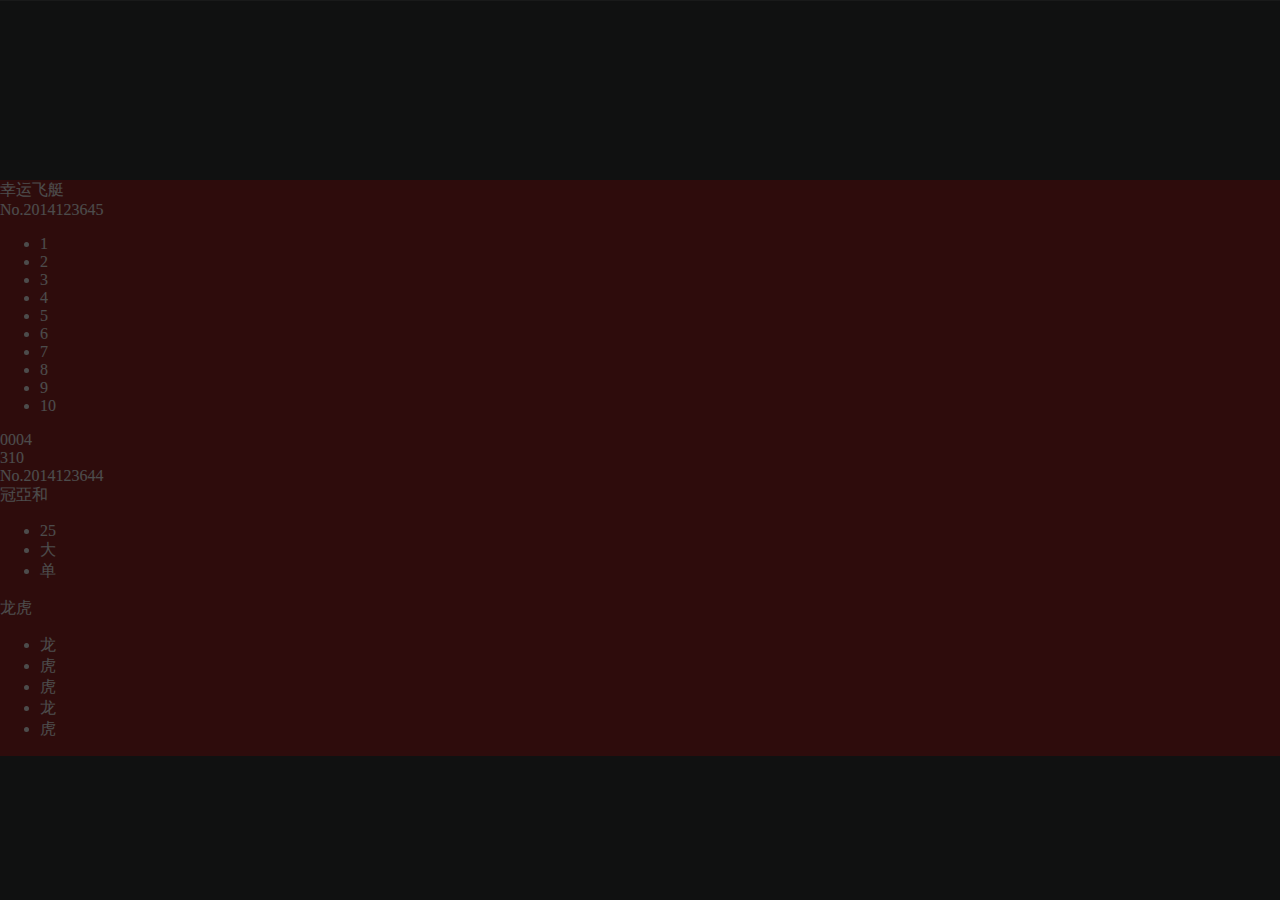
==== Lotto/ClipperShip/index.html @ fda0cd49 "rename" ====
<!DOCTYPE> 
<html class="html"><!-- InstanceBegin template="/Templates/frame-I-ssc.dwt" codeOutsideHTMLIsLocked="false" -->
<head>
<meta charset="utf-8" />
<meta equiv="Content-Language" content="zh-CN">
<meta http-equiv="X-UA-Compatible" content="IE=edge">
<meta name="viewport" content="initial-scale=1.0, maximum-scale=1.0, width=device-width">
<!-- InstanceBeginEditable name="doctitle" -->
<title>幸运飞艇 開獎動畫</title>

<link rel="stylesheet" href="css/Main/base.css"/>
<link rel="stylesheet" href="css/Main/main.css"/>
<link rel="stylesheet" href="Css/Main/main_color_003.css"/>
<link rel="stylesheet" href="css/Layout/xyft.css"/>
<link rel="stylesheet" href="Css/Color/xyft_color_003.css"/>
<!-- <link rel="stylesheet" href="../css/Mq/xyft_mq.css"/> -->
<!--<link rel="stylesheet" href="../css/layout/as_en_font.css"/>-->
<link href="../css/Main/jquery.mCustomScrollbar.css" rel="stylesheet" type="text/css" />
</head>

<body>
<!--***HTML5 tag for old IE browser***-->
<!--[if (gte IE 6)&(lte IE 9)]>
  <script type="text/javascript" src="../js/html5shiv.js"></script>
  <script>document.createElement("header")</script>
  <script>document.createElement("nav")</script>
  <script>document.createElement("section")</script>
  <script>document.createElement("article")</script>
  <script>document.createElement("aside")</script>
  <script>document.createElement("figure")</script>
  <script>document.createElement("figcaption")</script>
  <script>document.createElement("footer")</script>
  <script>document.createElement("time")</script>
<![endif]-->
<!--玩法規則--> 
<div class="popup-broadcast" style="display: block;position: absolute; right: 0;left: 0;margin: auto; top: 20%;">
    <div class="header">
        <div class="tt">
            <i class="fi-broadcast"></i>
            <span>幸运飞艇</span>
        </div>
        <div class="info">
            
            <span class="number">No.2014123645</span>
        </div>
        <ul class="result-number num-center">
            <li class="bj1" id="ball-1"><span>1</span></li>
            <li class="bj2" id="ball-2"><span>2</span></li>
            <li class="bj3" id="ball-3"><span>3</span></li>
            <li class="bj4" id="ball-4"><span>4</span></li>
            <li class="bj5" id="ball-5"><span>5</span></li>
            <li class="bj6" id="ball-6"><span>6</span></li>
            <li class="bj7" id="ball-7"><span>7</span></li>
            <li class="bj8" id="ball-8"><span>8</span></li>
            <li class="bj9" id="ball-9"><span>9</span></li>
            <li class="bj10" id="ball-10"><span>10</span></li>
        </ul>
        <a href="javascript:void(0);" class="close">
            <i class="fi-close"></i>
        </a>
    </div>
    <div class="cont">
        <!--+++-->
        <div class="ant">
            <div class="animate">               
                <div class="topbg"></div>
                <div class="sun"></div>
                <div class="animate-box">
                    <div class="line-1"></div>
                    <div class="line-2"></div>
                </div>
                <div class="car1 car" id="airship1">
                    <div class="car-div">
                        <div class="icar"></div>
                        <div class="wave-stop"></div>
                        <div class="wave-shadow"></div>
                        <div class="wave-after"></div>                        
                    </div>
                </div>
                <div class="car2 car" id="airship2">
                    <div class="car-div">
                        <div class="icar"></div>
                        <div class="wave-stop"></div>
                        <div class="wave-shadow"></div>
                        <div class="wave-after"></div>                        
                    </div>
                </div>
                <div class="car3 car" id="airship3">
                    <div class="car-div">
                        <div class="icar"></div>
                        <div class="wave-stop"></div>
                        <div class="wave-shadow"></div>
                        <div class="wave-after"></div>                        
                    </div>
                </div>
                <div class="car4 car" id="airship4">
                    <div class="car-div">
                        <div class="icar"></div>
                        <div class="wave-stop"></div>
                        <div class="wave-shadow"></div>
                        <div class="wave-after"></div>                        
                    </div>
                </div>
                <div class="car5 car" id="airship5">
                    <div class="car-div">
                        <div class="icar"></div>
                        <div class="wave-stop"></div>
                        <div class="wave-shadow"></div>
                        <div class="wave-after"></div>                        
                    </div>
                </div>
                <div class="car6 car" id="airship6">
                    <div class="car-div">
                        <div class="icar"></div>
                        <div class="wave-stop"></div>
                        <div class="wave-shadow"></div>
                        <div class="wave-after"></div>                        
                    </div>
                </div>
                <div class="car7 car" id="airship7">
                    <div class="car-div">
                        <div class="icar"></div>
                        <div class="wave-stop"></div>
                        <div class="wave-shadow"></div>
                        <div class="wave-after"></div>                        
                    </div>
                </div>
                <div class="car8 car" id="airship8">
                    <div class="car-div">
                        <div class="icar"></div>
                        <div class="wave-stop"></div>
                        <div class="wave-shadow"></div>
                        <div class="wave-after"></div>                        
                    </div>
                </div>
                <div class="car9 car" id="airship9">
                    <div class="car-div">
                        <div class="icar"></div>
                        <div class="wave-stop"></div>
                        <div class="wave-shadow"></div>
                        <div class="wave-after"></div>                        
                    </div>
                </div>
                <div class="car10 car" id="airship10">
                   <div class="car-div">
                        <div class="icar"></div>
                        <div class="wave-stop"></div>
                        <div class="wave-shadow"></div>
                        <div class="wave-after"></div>                        
                   </div>
                </div>
                <div class="light">
                    <div class="countdownnum-wrap">
                        <div id="timerSec" class="countdownnum">0000</div>
                        <div id="timerMS" class="countdownnum2">000</div>
                    </div>    
                    <div class="light-wrap">
                        <div class="lightred"></div>
                        <div class="lightyellow"></div>
                        <div class="lightgreen"></div>
                    </div>                    
                </div>                
            </div>
            <div class="rz-bg">                
                <div class="place1 place">
                    <div class="trophy trophy-1">                        
                        <div class="pic"></div>                        
                    </div>
                    <div class="place-name-1"></div>
                </div>
                <div class="place2 place">
                    <div class="trophy trophy-2">
                        <div class="pic"></div>                            
                    </div>                    
                    <div class="place-name-1"></div>
                </div>
                <div class="place3 place">
                    <div class="trophy trophy-3">
                        <div class="pic"></div>                            
                    </div>
                    <div class="place-name-1"></div>
                </div>
                <div class="ranking"></div>
                <div class="bg-cover"></div>
            </div>
        </div>
        <!--+++-->
    </div>
    <div class="bottom">            
        <div class="last-term">
            <div class="last-result">
                <div class="tt">No.2014123644</div>               
            </div>
            <div class="last-result">
                <div class="tt">冠亞和</div>
                <ul>
                    <li class="total">25</li>
                    <li>大</li>
                    <li class="reverse">单</li>
                </ul>
            </div>
            <div class="last-result">
                <div class="tt">龙虎</div>
                <ul>
                    <li>龙</li>
                    <li class="reverse">虎</li>
                    <li class="reverse">虎</li>
                    <li>龙</li>
                    <li class="reverse">虎</li>
                </ul>
            </div>            
        </div>
        <div class="control-bar">
            <a href="javascript:void(0);" class="btn-screen">
                <i class="fi-screen-small"></i>
            </a>
            <a href="javascript:void(0);" class="btn-volume" style="display: none;">
                <i class="fi-volume"></i>
            </a>
        </div>
    </div>  
</div>
<div class="blockUI blockOverlay" style="z-index: 1000; border: none; margin: 0px; padding: 0px; width: 100%; height: 100%; top: 0px; left: 0px; opacity: 0.7; cursor: pointer; position: fixed; background-color: rgb(0, 0, 0);"></div>

<!-- InstanceEndEditable -->
<script src="Js/jquery.min.js"type="text/javascript"></script>
<script src="Js/racing.js"></script>
<script>
    $(".btn-screen").on("click",function(){
        $(".popup-broadcast").toggleClass("screen-small")
    });
</script>
<!-- InstanceBeginEditable name="JS" -->
<!-- InstanceEndEditable -->

</body>

<!-- InstanceEnd --></html>
---- Lotto/ClipperShip/Css/Main/main_color_003.css ----
@charset "utf-8";
/*------------------------------universe color--------------------------*/
.html {
	background-color: #37393a;
	border-top: 1px solid #565858;
}
body, .main-content {
	color: #000000;
}
/* --- leftmenu --- */

.leftmenu a {color: #838080;}
.leftmenu li:hover a, .leftmenu a:active, .leftmenu .active a {color: #fff;}
.leftmenu .count {
	background: #f1f1f1;
	color: #000;
}
.leftmenu .flag { background-color:#db2b2c}
.cell .flag ,.active-on .flag{background-color: #f3564b;}
.leftmenu li.active .flag, .leftmenu li:hover .flag {
	background-color: #db2b2c;
}
/* RIGHT ASIDE */
.quick .poptop-cont:before {
	background: url(../Images/xyft/quickbet-arrow_003.png) 0 0 no-repeat;
}
.quick input, .betcontent .total input {
	background: #888;
	color: #fff;
}
.quick input:hover, .quick input:focus, .betcontent .total input:hover, .betcontent .total input:focus {
	background: #686868;
	color: #ffffff;
}
a.lb-btn, .bests .bests-btn a {
	background: #f1404c !important;
	border: 1px solid #f1404c !important;
	border-radius: 4px!important;
	box-shadow: none!important;
}
a.lb-btn:hover, a.lb-btn:active, .bests .bests-btn a:hover, .bests .bests-btn a:active {
	background: #cc2e38 !important;
	border: 1px solid #cc2e38 !important;
}
.quick-box, .quick-box2 {
	background-color: #ffffff;
	color: #000!important;
}
.quick-box .form1 .input {
	background: #ececec !important;
	color: #000 !important;
	border-radius: 2px;
	border: 0;
	box-shadow: inset 1px 1px #ccc;
}
.quick-box .form1 .input:hover, .quick-box .form1 .input:focus {
	background: #db2b2c !important;
	color: #fff !important;
}
.quick-box a.edit {
	border: none !important;
	background: #db2b2c !important;
}
.quick-box a.edit:hover, .quick-box a.edit:active {
	border: none !important;
	background: #e25556!important;
}
.quick-bet a {
	color: #fff;
}
.quick-bet a:after {background: url(../Images/xyft/003/uni_icon_003.png) -37px -47px no-repeat;}
.quick-bet a:hover:after {background: url(../Images/xyft/003/uni_icon_003.png) -37px -68px no-repeat;}
.quick-bet a.active:after {background: url(../Images/xyft/003/uni_icon_003.png) -37px -5px no-repeat;}
.quick-bet a.active:hover:after {background: url(../Images/xyft/003/uni_icon_003.png) -37px -26px no-repeat;}
.quick-bet a.quick-tip-link {
   background: url(../Images/xyft/003/uni_icon_003.png?0603) -118px -39px no-repeat;
}
.quick-bet a.quick-tip-link:hover {
	background-color: #f5000c;
}
.account-area {
	border-radius: 6px;
}
.oneplatform .account-area {
	background: none
}
.account-bar {
	color: #fff;
}
.icon-member {
	background: url(../Images/xyft/003/uni_icon_003.png) -6px -5px no-repeat;
}
.bet-list a {
	color: #000;
	background: #eacccc;
}
.bet-list a:hover {
	background-color:#af1c23;
	color:#fff;
	
}
.bet-list .mybet {
	border-radius: 0 0 10px 0;
}
.bet-list .history {
	border-radius: 0 0 0 10px
}
.bet-list .mybet a {
	background-color: #fff;
}
.bet-list .mybet a:hover, .bet-list .mybet.on a {
	color: #db2b2c;
}
.bet-list .history a {
	background-color: #fff;
	color: #000;
}
.bet-list .history a:hover, .bet-list .history.on a {
	color: #db2b2c;
}
.bet-list .mybet a:before {background: url(../Images/xyft/icon_mybet1.png) 5px 5px no-repeat;}
.bet-list .history a:before {background: url(../Images/xyft/icon_mybet2.png) 5px 5px no-repeat;}
.bet-list .mybet a{
	
}
.oneplatform .bet-list .mybet a {
}
.oneplatform .bet-list .mybet a:hover, .oneplatform .bet-list .mybet.on a {
	color: #db2b2c;
}
.oneplatform .bet-list .history a {
}
.oneplatform .bet-list .history a:hover, .oneplatform .bet-list .history.on a {
	color: #db2b2c;
}
.droplist {
	background: #fff;
	box-shadow: 0 5px 3px 0 rgba(0, 0, 0, 0.85);
	border-radius: 0 0 8px 8px;
}
.droplist:hover {
}
.droplist a del {
	background: #ffffff;
	color: #db2b2c;
	border-radius: 8px;
	border: 1px solid #af1c23;
}
.betslip-area h3 {
	color: #fff;
}
.betslip, .parlay-area ul {
	border-radius: 6px;
	background-color: #ffffff;
}
.parlay-area ul {
	border-radius: 0 0 6px 6px;
	margin: -2px 0 6px 0;
}
.betslip-area-bg {
	display: inline-block;
	margin-bottom: 7px;
}
.betslip a.btn-close {
	background-color: #db2b2c;
}
.betslip a.btn-close:hover, .betslip a.btn-close:active {
	background-color: #e25556;
}
.receipt-header,.btns a{
	color: #fff;
}
.btns a:hover {
	color: #db2b2c;
}
.betslip-option a {
	border-radius: 2px;
}
.betslip-option a:hover, .betslip-option .on {
	color: #db2b2c;
}
.betslip-option a.chase.on {
	border-bottom: 1px solid transparent!important;
}
.odds-4 a.chase.on b {
	background: url(../Images/xyft/003/uni_icon_003.png?0603) -287px -19px no-repeat!important;
}
.betslip-option a.chase b {
	background: url(../Images/xyft/003/uni_icon_003.png) -176px -6px no-repeat;
}
.betslip-option a.chase.on b {
	background: url(../Images/xyft/003/uni_icon_003.png) -176px -21px no-repeat;
}
.mix-title {
	background-color: #db2b2c;
	border-radius: 6px 6px 0 0;
}
.mix-title a {
	color: #fff;
}
.mix-title a:hover {
	color: #fff;
}
.right-aside .total {
	background: #ffffff;
	border-radius: 6px;
}
.alert-box {
	color: #FFEB3B;
}
.total a, .bet-note a {
	background-color: #db2b2c;
	border-radius: 4px;
	color: #fff;
}
.total a:hover, .bet-note a:hover, .bet-note a:active {
	background-color: #e25556;
}
.quick-wrap a.btn-quick, .quick-box2 .input-edit {
	background: #efb4b7;
	background: rgba(219, 43, 44, 0.3) !important;
	color: #333 !important;
}
.quick-wrap a.btn-quick:hover, .quick-wrap a.btn-quick:active {
	background: #db2b2c !important;
	color: #fff !important;
}
.quick-box2 .input-edit:hover, .quick-box2 .input-edit:focus {
	background: #f1404c !important;
	color: #fff !important;
	border: none !important;
}
.quick-box2 a.finish-edit:hover, .quick-box2 a.finish-edit:active {
	background: #cc2e38 !important;
	border-bottom: 2px solid #b9252e !important;
}
.quick-box2 a.finish-edit {
	background: #f1404c !important;
	border-bottom: 2px solid #c02429 !important;
}
a.lb-btn {
}
a.lb-btn:hover {
}
.quick input {
}
.quick input:hover, .quick input:focus {
}
.betslip .bet-content, .betslip .bet-type, .betslip .bet-note li {
	border-bottom: 1px solid #ccc;
}
.betslip .bet-content {
	border-top: none
}
.betslip .bet-content li, .list-content li {
}
.parlay-area li {
	border-bottom: 1px solid #3E3E3E;
}
.betslip .odds {
	color: #3F3F3F;
	border-radius: 2px;
}
.betslip input, .parlay-area input {
	background: #777676;
    color: #fff;
    border-radius: 2px;
    border: 0;
}
.betslip input:hover, .betslip input:focus {
	background: #37393a;
    color: #fff;
    box-shadow: none;
}
.parlay-area input {}
.parlay-area input:hover, .parlay-area input:focus, .betslip input:hover, .betslip input:focus {
    background: #37393a;
    color: #fff;
}
.frozen {
/*background-color: #504F4F !important;
border: 1px solid #504F4F !important;*/
}
.betslip .bet-note del, .checkboxes p {
	color: #ffffff;
}
.parlay-area li:first-child {
	border-top: none
}
.parlay-area li:last-child, .noborder li:last-child {
	border-bottom: none !important
}
.bet-content ul li del {
	background: url(../Images/xyft/003/betslip_ball_003.png) left 0 no-repeat;
	color: #fff
}
/*betslip*/
.b-highlight {
	color: #cd161e
}
/*.set-js*/
.checkboxes {
	background: #db2b2c;
	color: #fff;
	border-radius: 3px;/* border: 1px solid #1F242A; */
}
.checkboxes input {
	background-color: #ffffff;
	color: #252525;
	border: 0;
}
.checkboxes input:hover, .checkboxes input:focus {
	background: #ffffff;
	color: #000;
}
.unwork {
	color: #8E8E8E
}
/*top-bar*/
.top-bar .news_box {
	color: #fff;
}
.top-bar .news_box span {
	background: url(../Images/xyft/003/icon_news_003.png) 0 4px no-repeat;
}
.top-bar .news_box span:hover, .top-bar .news_box span:active {
	color: #db2b2c;
}
.top-bar .btn-switch {
	background: url(../Images/xyft/003/uni_icon_003.png?0603) -167px 9px no-repeat;
}
.top-bar .btn-switch:hover, .top-bar .btn-switch:active {
	background: url(../Images/xyft/003/uni_icon_003.png?0603) -167px -18px no-repeat;
}
.top-bar .btn-switch-on {
	background: url(../Images/xyft/003/uni_icon_003.png?0603) -484px 7px no-repeat;
}
.top-bar .btn-switch-on:hover, .top-bar .btn-switch-on:active {
	background: url(../Images/xyft/003/uni_icon_003.png?0603) -484px -20px no-repeat;
}
.top-bar .btn-rule {
	background: url(../Images/xyft/003/uni_icon_003.png?0603) -118px -5px no-repeat;
}
.top-bar .btn-rule:hover, .top-bar .btn-rule:active {
}
/*news_lightbox*/
.news_lightbox {
	background: #5A5A5A;
	border-radius: 4px;
	border: 2px solid #DADADA;
	color: #fff;
}
.news_lightbox a.close, .rule-wrap a.close {
	background-color: #0e0e0e;
}
.news_lightbox a.close:hover, .news_lightbox a.close:active, .rule-wrap a.close:hover, .rule-wrap a.close:active {
	background-color: #e25556;
}
.news_lightbox h2 {
	border-bottom: 1px solid #757575;
}
.news_lightbox .content-wrap {
	border-bottom: 1px solid #757575;
}
.news_lightbox .article li {
	border-bottom: 1px solid #757575;
}
.news_lightbox .page-wrap2 {
	border-top: 1px solid #5a6269;
}
.news_lightbox .page-wrap2 li {
	background: url(../Images/xyft/003/uni_icon_003.png?0603) -802px 0 no-repeat
}
.news_lightbox .page-wrap2 li:hover {
	background: url(../Images/xyft/003/uni_icon_003.png?0603) -802px -19px no-repeat
}
.news_lightbox .page-wrap2 li.active, .news_lightbox .page-wrap2 li:active {
	background: url(../Images/xyft/003/uni_icon_003.png?0603) -802px -38px no-repeat
}
.mask-box2 {
	background: url(../Images/xyft/003/blockOverlay_003.png) repeat;
	opacity: 0.6;
}

/*---------------------------END universe color--------------------------*/

/*scrollbar*/
.mCSB_scrollTools .mCSB_dragger .mCSB_dragger_bar {
	border-radius: 7px;
	-webkit-border-radius: 7px;
	-moz-border-radius: 7px
}
.mCSB_scrollTools .mCSB_dragger .mCSB_dragger_bar {
	background-color: #797979!important;
	opacity: .5;
	right: 1px;
}
.mCSB_scrollTools .mCSB_dragger:hover .mCSB_dragger_bar {
	background-color: #8C8C8C!important;
}
/*slimScrollBar*/
.slimScrollBar {
	border-radius: 7px;
	-webkit-border-radius: 7px;
	-moz-border-radius: 7px;
	background: #9A9A9A!important;
	opacity: .5!important;
}
.slimScrollBar:hover, .slimScrollBar:active {
	background: #8C8C8C!important
}
.slimScrollRail {
	background: transparent!important
}
/*------------------- Betslip status -------------------*/

.betslip .odds-2 {
	background: #fc969e;
	background: rgba(248, 93, 104, 0.4);
	color: #fff;
	padding: 0 2px;
}
.odds-4 .betslip {
	background-color: #4D4D4D;
	color: #6F6F6F;
}
.odds-4 .bet-content, .odds-4 .bet-type, .odds-4 .bet-note li {
	border-bottom: 1px solid #5F5F5F;
	border-top: none;
}
.odds-4 .odds-1 {
	border-bottom: none;
	background-color: #5A5A5A;
	color: #7B7B7B;
}
.odds-4 .odds {
	background: #484848;
	color: #6F6F6F;
}
.odds-4 .odds-2 {
	background: #3C3C3C;
	color: #6D7175;
}
.odds-4 .odds-1 .odds-2 {
	background: #43464A;
	color: #777777;
}
.odds-4 .betslip-option a, .odds-4 .betslip-option a:hover {
	color: #6F6F6F;
	border: 1px solid #4D4D4D;
	background: none;
}
.odds-4 .betslip-option .on, .odds-4 .betslip-option .on:hover {
	color: #7B7B7B;
}
.odds-4 .checkboxes {
	background-color: #5A5A5A;
	border: 1px solid #444444;
}
.odds-4 .checkboxes p {
	color: #7B7B7B
}
.odds-4 input, .odds-4 input:hover, .odds-4 input:focus {
	background-color: #484848;
	border: 1px solid #484848;
	color: #6F6F6F;
}
.odds-4 .checkboxes input, .odds-4 .checkboxes input:hover, .odds-4 .checkboxes input:focus {
	background-color: #525252;
	border: 1px solid #525252;
	color: #6B6B6B;
}
.odds-4 .checkboxes .less a, .odds-4 .checkboxes .less a:hover {
	background: url(../Images/xyft/003/uni_icon_003.png?0603) -862px -26px no-repeat
}
.odds-4 .checkboxes .more a, .odds-4 .checkboxes .more a:hover {
	background: url(../Images/xyft/003/uni_icon_003.png?0603) -880px -26px no-repeat
}
.checkboxes .check {
	background: url(../Images/xyft/003/uni_icon_003.png?0603) -287px 0 no-repeat
}
.checkboxes .check.on {
	background: url(../Images/xyft/003/uni_icon_003.png?0603) -287px -19px no-repeat
}
/*------------------- report -------------------*/
.radius-wrap {
	border-radius: 0 0 6px 6px;
	position: relative!important;
	background-color: #fff;
	overflow: hidden;
}
.radius-wrap:after {
	content: "";
}
@media only screen and (max-width: 1279px) {
.radius-wrap:after {
	background: url(../Images/xyft/003/report_shadow1024.png) center top no-repeat
}
}
.report-head {
	background: #a20d14;
	border-radius: 6px 6px 0 0;
}
.drop-down-report a, .drop-down-report2 a {
	color: #ffffff;
}
.drop-down-report > li:hover > a:after, .drop-down-report2 > li:hover > a:after {
}
.drop-down-report ul, .drop-down-report2 ul {
	border-radius: 4px; /* Old browsers */ /* FF3.6-15 */ /* Chrome10-25,Safari5.1-6 */ /* W3C, IE10+, FF16+, Chrome26+, Opera12+, Safari7+ */
	background-color: #525252;
}
.drop-down-report ul a, .drop-down-report2 ul a {
	border-radius: 4px;
	color: #fff;
}
.drop-down-report ul li:hover a, .drop-down-report2 ul li:hover a {
	background-color: #929292;
	background-color: rgba(255, 255, 255, 0.23);
}
.drop-down-report ul:before, .drop-down-report2 ul:before {
	background: url(../Images/xyft/003/uni_icon_003.png?0603) -588px 0 no-repeat
}
.drop-down-report > li > a, .drop-down-report2 > li > a {
}
.report-option input[type="text"] {
	border-radius: 4px;
	background: #fff;
	color: #3C3C3C;
}
.report-option input::-webkit-input-placeholder {
color: #64686c
}
.report-option input:-moz-placeholder {
color: #64686c
}
.report-option input:-ms-input-placeholder {
color: #64686c
}
.report-option input[type="text"]:hover, .report-option input[type="text"]:focus {
	background: #d0d0d0;
	color: #fff;
}
.report-option input:hover::-webkit-input-placeholder, .report-option input:focus::-webkit-input-placeholder {
color: #fff
}
.report-option input:hover:-moz-placeholder, .report-option input:focus:-moz-placeholder {
color: #fff
}
.report-option input:hover:-ms-input-placeholder, .report-option input:focus:-ms-input-placeholder {
color: #fff
}
.report-option label {
	color: #ffffff;
}
.report-option input[type="radio"]:checked + label, .report-option .label1:hover, .report-option .label2:hover, .report-option .label3:hover {
	color: #fff
}
 @media only screen and (max-width: 1365px) {
.report-option {
	background: rgba(255, 255, 255, 0.2);
	width: 100%;
}
.report-option.type2 {
}
}
.list-content-wrap {
	border-radius: 0 0 10px 10px;
	background-color: #fff;
}
.list-content-wrap > .list-content:first-child {
	border-top: 1px solid #ccc;
}
.list-content {
	background: #ffffff;
}
.list-title > *, .list-title3 .four .wrap > *, .list-title3-2 .five .wrap > *, .list-title4 .five .wrap > *, .list-title4 .six .wrap > *, .list-title4-2 .six .wrap > * {
	border-color: #961919;
}
.list-title {
	background: #790d12;
	color: #fff;
}
.list-title3, .list-title4 {
}
.list-title3-2, .list-title4-2 {
	border-bottom: none;
	background: url(../Images/xyft/003/report_header_003.jpg) left top no-repeat;
}
.list-content, .list-content > *, .list-content3 .four .wrap > *, .list-content3 .five .wrap > *, .list-content4 .five .wrap > *, .list-content4 .six .wrap > * {
	border-color: #ccc;
}
.list-content:hover {
	background: #ececec;
}
.list-content:hover, .list-content:hover > *, .list-content3:hover .four .wrap > *, .list-content3:hover .five .wrap > *, .list-content4:hover .five .wrap > *, .list-content4:hover .six .wrap > * {
	border-color: #ccc;
	color: #363b40;
}
.report-gray {
	background-color: #f1f1f1;
}
.report-gray, .report-gray > * {
	border-color: #ccc;
}
.subtotal, .subtotal:hover {
	color: #fff;
	border-bottom: none;
	border-top: 1px solid #ccc;
}
.subtotal > * {
	border-color: #ccc;
	color: #000;
}
.subtotal:hover > * {
	border-color: #ccc;
	color: #db2b2c;
}
.list-content .six a:hover, .list-content .six a:active {
	background: #db2b2c;
	color: #fff;
}
.list-content .three a {
	color: #EEDDA9;
	border: 1px solid transparent;
}
.list-content .three a:hover, .list-content:hover .three a {
	padding: 2px 5px;
	border-radius: 15px;
	background: #515254;
	color: #EEDDA9;
}
.drop-down-title3 {
	border: 1px solid #6B6B6B;
	border-radius: 2px;
}
.drop-down-title3 li a {
	color: #fff;
	margin: 0;
}
.drop-down-title3 ul {
	background: #2C2C2C;
	border: 1px solid #6B6B6B;
	border-radius: 0 0 2px 2px;
}
.drop-down-title3 ul li:hover a {
	background: #000;
}
.page-wrap > a, .page-wrap > input, .page-wrap > span {
}
.page-wrap a {
	background: #fff;
	color: #db2b2c;
	border: 1px solid #efb4b7;
	border: 1px solid rgba(219, 43, 44, 0.3);
}
.page-wrap .page:hover, .page-wrap .page:active, .page-wrap .page.active {
	background: #db2b2c;
	color: #fff;
}
.page-wrap .page2 {
	background: #db2b2c;
	border-radius: 12px;
	color: #Fff;
}
.page-wrap .page2:hover, .page-wrap .page2:active, .page-wrap .page2.active {
	background: #e25556;
}
.page-wrap .btn-left-arrow, .page-wrap .btn-right-arrow {
	background-color: #db2b2c;
}
.page-wrap .btn-left-arrow:hover, .page-wrap .btn-left-arrow:active, .page-wrap .btn-right-arrow:hover, .page-wrap .btn-right-arrow:active {
	background-color: #e25556;
}
.page-wrap span, .page-wrap p {
	color: #ffffff;
}
.page-wrap .input {
	border: none;
	border-radius: 4px;
	background: #ffffff;
}
.page-wrap .input:hover, .page-wrap .input:focus {
	background: #ffffff;
}
.dropdown-menu a {
	background: none;
	border: 1px solid #ccc;
	color: #8e8e8e;
	border-radius: 2px;
	width: auto!important;
	padding: 0 20px 0 10px;
	line-height: 21px;
}
.dropdown-menu ul li {
	height: auto;
	line-height: normal
}
.dropdown-menu ul li a {
	border: none;
	padding: 0 20px 0 10px;
	color: #fff;
	height: auto;
	border-radius: 0;
}
.page-dropdown:after {
	background: url(../Images/xyft/003/icon_page_003.png) right top no-repeat;
	height: 4px;
	margin: 8px 0 0 4px;
}
.page-dropdown:hover:after {
	background: url(../Images/xyft/003/icon_page_003.png) right -6px no-repeat;
}
.dropdown-menu ul {
	margin: -1px 0;
	border: 1px solid #464646;
	background: #6E6F70;
	border-radius: 0 0 3px 3px;
}
.dropdown-menu ul li a:hover {
	color: #fff;
	background: #333;
}
.page-dropdown:hover {
	color: #FFF;
	background: #6E6F70;
}
/*buttons*/
.pkx-detail .btn-back, a.btn-recent, .report-head .btn-back, .list-content .six a, .report-option .search-btn {
	border-radius: 24px;
	color: #db2b2c;
	border: 2px solid rgb(255, 255, 255);
	color: #fff;
}
.list-content .six a {
	color: #db2b2c;
	border: 2px solid #efb4b7;
	border: 2px solid rgba(219, 43, 44, 0.3);
}
.report-option .quick-btn, .alert-wrap .accept-btn {
	border-radius: 24px;
	color: #ffffff;
	border: 2px solid #ffffff;
	background: transparent;
}
.quick-btn:hover, .quick-btn:focus, .report-head .btn-back:hover, 
.report-head .btn-back:active, .report-option .search-btn:hover, 
.report-option .search-btn:focus, .alert-wrap .accept-btn:hover, .alert-wrap .accept-btn:active {
	background-color: #ffffff;
	color: #db2b2c;
}
.report-head .btn-back {
	height: 27px;
	line-height: 25px!important;
	margin: 7px 0 0 0;
}
.pkx-detail .btn-back:hover, .pkx-detail .btn-back:active, a.btn-recent:hover, 
a.btn-recent:active, .lottery-info .enter:hover, .lottery-info .enter:active, 
.list-content .six a:active, .report-head .btn-back:hover, .report-head .btn-back:active {}
.report-head .btn-back:hover, .report-head .btn-back:active {}
.report-head .btn-back {}
.report-head .btn-back:hover, .report-head .btn-back:active, .report-option .search-btn:hover, .report-option .search-btn:focus {}
.report-option .search-btn {
	background: url(../Images/xyft/003/uni_icon_003.png) -317px -69px no-repeat;
}
.report-option .search-btn:hover, .report-option .search-btn:focus {
	background: #ffffff url(../Images/xyft/003/uni_icon_003.png) -317px -90px no-repeat;
}
.form-star input[type="radio"] + label:before, .report-option input[type="radio"] + label:before {
	background: url(../Images/xyft/003/uni_icon_003.png) -236px -5px no-repeat;
}
.form-star input[type="radio"]:hover + label:before, .report-option input[type="radio"]:hover + label:before {
	background: url(../Images/xyft/003/uni_icon_003.png?0603) -236px -5px no-repeat;
}
.form-star input[type="radio"]:checked + label:before, .report-option input[type="radio"]:checked + label:before {
	background: url(../Images/xyft/003/uni_icon_003.png) -236px -21px no-repeat;
}
/*Calendar*/
.ui-datepicker .ui-datepicker-prev, .ui-datepicker .ui-datepicker-next, .ui-datepicker .ui-datepicker-prev-hover, .ui-datepicker .ui-datepicker-next-hover {
	top: 3px;
}
.ui-datepicker .ui-datepicker-prev, .ui-datepicker .ui-datepicker-prev-hover {
	left: 2px;
}
.ui-datepicker .ui-datepicker-next, .ui-datepicker .ui-datepicker-next-hover {
	right: 2px;
}
.ui-datepicker .ui-datepicker-header {
	height: auto!important
}
.ui-widget-header {
	border: 1px solid #50545A;
	background: #50545A;
	color: #ffffff;
	font-weight: bold;
}
.ui-state-highlight, .ui-widget-content .ui-state-highlight {
	border: 1px solid #C33E44;
	background: #C33E44;
	color: #F9F9F9 !important;
}
.ui-widget-content .ui-state-hover, .ui-widget-content .ui-state-focus {
	border: 1px solid #C33E44;
	background: #C33E44;
	font-weight: bold;
	color: #fff !important;
	outline: none;
}
.ui-datepicker-header .ui-state-hover, .ui-datepicker-header .ui-state-focus {
	border: 1px solid #ddd;
	color: #fff;
	background: none;
	outline: none;
}
.ui-state-default, .ui-widget-content .ui-state-default {
	color: #555;
}
.ui-state-active, .ui-widget-content .ui-state-active {
	border: 1px solid #C33E44;
	color: #C33E44;
}
.ui-slider-handle.ui-state-hover, .ui-slider-handle.ui-state-focus {
	background: #50545A;
	border: 1px solid #50545A;
}
.ui-slider .ui-widget-header {
	background: #737D7D;
}

/*------------------customization 001----------------------*/

@media screen and (max-width: 1279px) {
.bet-option4-wrap .tab-content {
	border-left: none
}
}
/*pkx*/
.list-content3 .six .wrap .t, .list-content3 .seven .wrap .t {
	border-color: #ccc;
}
.list-title3 .ten a {
	border-radius: 24px;
	border: 1px solid #FFF;
	font-size: 12px;
	color: #fff;
}
.list-title3 .ten a:hover, .list-title3 .ten a.active {
	color: #000;
	background: #ffffff;
}
.list-content3 .six .wrap .t.mark, .list-content3 .seven .wrap .t.mark {
	color: #db2b2c;
}
/*.nums li span{
    background-image: url('Images/xyft/003/pkx_number_mask.png');
}*/




.pkx-detail .pkx-top ,.account-area ,.receipt-header{
	background-color: #af1c23;
}
---- Lotto/ClipperShip/Css/Color/xyft_color_003.css ----
@charset "utf-8";
/* --- leftmenu --- */
.leftmenu > li > a:before {background-image:  url(../Images/xyft/leftmenu.png);}
.leftmenu > li#limenu_039 > a:before,
.leftmenu > li#limenu_040 > a:before,
.leftmenu > li#limenu_038 > a:before {background-color: #db2b2c ;}
.leftmenu > li#limenu_054 > a:before,
.leftmenu > li#limenu_055 > a:before,
.leftmenu > li#limenu_053 > a:before {background-color: #ac2cdb;}

.leftmenu .txt-gray a {
	color: #969494
}
.pkx-detail {
	border-radius: 6px;
	color: #000000;
	overflow: hidden;
}
.bottom-wrap2 {
	background-color: #fff;
}
.btn-left {
	background-position: -77px -7px;
	background-color: rgba(0,0,0,0.2);
}
.btn-right {
	background-position: -92px -7px;
	background-color: rgba(0,0,0,0.2);
}
.btn-left:hover, .btn-left:active {
	background-color: rgba(0,0,0,0.4);
}
.btn-right:hover, .btn-right:active {
	background-color: rgba(0,0,0,0.4);
}
.btn-left-ov, .btn-left-ov:hover, .btn-left-ov:active {
	background-color: #dcdcdc;
}
.btn-right-ov, .btn-right-ov:hover, .btn-right-ov:active {
	background-color: rgba(0, 0, 0, 0.3);
}
a.cell-active:before, a.cell.active:before, .BetOption3a .BO3ul li a.cell-active b:before, .BetOption3a .BO3ul li a.cell.active b:before {
	background-color: #3b3738!important;
	border: 2px solid #fff;
}
.record-bar .number {
	color: #FFF
}
.pkx-top h1, .pkx-top h2 {
	color: #ffffff;
}
.pkx-top h1 {
}
/*lottery-info animation area*/
.ssc .lottery-info {
	background: url(../Images/xyft/003/lottery-info_003.jpg?0603) center top no-repeat;
	box-shadow: 0 0 10px rgba(0,0,0,0.8) inset
}
.gray-outer .lottery-info {
	background: url(../Images/xyft/003/grayouter_003.jpg?0603) center top no-repeat;
}
/*detail page lottery*/
.pkx-detail.red-outer .lottery-info {
	border-color: #767575!important;
}

.pkx-detail-bottom .bottom-wrap {
	background-color: #fff;
}
.BetOption1 a.cell-active:before, .BetOption1 a.active:before, 
.BetOption2 a.cell-active:before, .BetOption2 a.active:before, 
.BetOption4 a.cell-active:before, .BetOption4 a.active:before {
	top: -6px;
	right: -6px;
}
.BetOption3a .BO3ul li a.cell-active b:before, .BetOption3a .BO3ul li a.cell.active b:before {
	top: -8px;
	right: -8px;
}
@media screen and (min-width: 1440px) and (max-width: 1679px) {
.bet-option2 a.cell-active:before, .bet-option2 a.cell.active:before {
	top: 0px;
	right: 0px;
}
}
.BetOption1, .BetOption2 {
	background-color: #fff;
}
.BetOption1 {
	border-right: 1px solid #ccc;
}
@media (max-width: 1280px) {
.BetOption1 {
	border-right: 0;
	border-bottom: 1px solid #ccc;
}
}
a.cell, .bet-option3.one a.cell b, .quick a {
	border-color: #f8f4f4;
	color:#000;
	background: #f8f4f4;
}
/*FOR bet-option3.one*/
a.cell, .quick a, .bet-option .title, .bet-option4 .title .top, .bet-option4 li div {
} /*default style*/
.green-outer a.txt-red, .green-outer .bet-option3.one a.txt-red b, .green-outer a.txt-red.cell-on:hover {
	color: #E84E56;
	text-shadow: none;
} /*default txt-red*/
.green-outer a.txt-red del, .org-outer a.txt-red del, .bet-option3.three a.cell.txt-red:hover del {
	font-weight: bold;
} /*default txt-red*/
.green-outer a.cell.txt-red:hover del, .bet-option3.one a.txt-red del, .green-outer a.txt-red.unbet del, .bet-option3.three a.cell.txt-red.unbet del {
	font-weight: normal;
}
.bet-stop a.cell.txt-red, .bet-stop a.cell.txt-red:hover, 
.bet-stop .bet-option3.one a.txt-red b, 
.bet-stop .bet-option3.one a.txt-red:hover b, 
.bet-stop .bet-option3.one a.txt-red.unbet b, 
.bet-stop .bet-option3.one a.txt-red.unbet:hover b {
	color: #FF636A;
	border: 1px solid #191919;
	border-radius: 2px;
	box-shadow: 0 0 4px rgba(255,255,255,.3), 0 2px 0 rgba(0,0,0,.2), inset 0 1px 0 rgba(255,255,255,.3);
	background: url(../Images/xyft/003/cell_003.png) repeat;
} /*bet-stop txt-red*/
.bet-option3.three a.cell:hover,
.bet-option3.three a.cell-on, 
.bet-option3.three a.cell-active,
.bet-option3.three a.active-on, 
.bet-option3.three a.active,
.bet-option3.three a.animation, 
.bet-stop .bet-option3.three a.cell-active, 
.bet-stop .bet-option3.three a.cell-active:hover, 
.bet-stop .bet-option3.three a.txt-red, 
.bet-option3.three a.txt-red:hover {
	color: #fff
} /*rainbow color*/
.bet-stop .bet-option3.three a.cell-active.unbet, .bet-stop .bet-option3.three a.animation.unbet {
	color: #fff!important
}
a.cell-active, .bet-option3.one a.cell-active b {
	cursor: default
} /*cell-active NO CURSOR*/
a.cell-active.unbet {
	cursor: default!important
}
.bet-stop a.cell,
.bet-stop a.cell:hover, 
.bet-stop .quick a, 
.bet-stop .quick a:hover, 
.bet-stop .bet-option3.one a b, 
.bet-stop .bet-option3.one a:hover b, 
.bet-stop .bet-option3.three a.cell, 
.bet-stop .bet-option3.three a.cell:hover, 
.bet-stop .bet-option4 .quick a, 
.bet-stop .bet-option4 .quick a:hover, 
.bet-stop .bet-option4 .quick a.unbet, 
.bet-stop .bet-option4 .quick a.unbet:hover, 
.gray-outer a.cell, .gray-outer .bet-option3.one a b, 
.gray-outer .bet-option3.three a.cell, a.cell.unbet, 
a.cell.unbet:hover, a.txt-red.unbet,
a.txt-red.unbet:hover, a.cell-on.unbet, 
a.cell-on.unbet:hover, a.active-on.unbet, 
a.active-on.unbet:hover, 
.bet-option4 .wrap .quick a.unbet, 
.bet-option4 .wrap .quick a.unbet:hover, 
.bet-stop .bet-option4 .wrap .quick a.unbet, 
.bet-option3.one a.unbet b, 
.bet-option3.one a.unbet:hover b, 
.bet-option3.one a.txt-red.unbet b, 
.bet-option3.one a.txt-red.unbet:hover b, 
.bet-option3.three a.cell.unbet, 
.bet-option3.three a.cell.unbet:hover, 
.bet-option3.three a.unbet.txt-red, 
.bet-option3.three a.unbet.txt-red:hover, 
.gray-outer ul.TenCars li a.cell, 
.gray-outer ul.TenCars li a.cell:hover {
	opacity: 0.3;
	filter: alpha(opacity=30);
}
/*bet-stop default style*/
.bet-stop .bet-option3.one del, .gray-outer .bet-option3.one del {
	color: #757575;
	color: rgba(255,255,255,.3);
}
.bet-stop .bet-option3.one a, .gray-outer .bet-option3.one a {
	cursor: default;
}
a.cell:hover, a.cell-on, a.active-on, 
.bet-option4 .quick a:hover, 
.bet-option3.one a:hover b, 
.bet-option3.one a.cell-on b, 
.bet-option3.one a.active-on b, 
.bet-option3.one a.cell-active b, 
.bet-option3.one a.active b, a.txt-red:hover, 
.bet-option3.one a.txt-red:hover b, 
a.cell-active, a.cell-active:hover, 
.bet-stop a.cell-active, 
.bet-stop a.cell.cell-active:hover, 
.bet-stop .bet-option3.one a.cell-active b, 
.bet-stop .bet-option3.one a.cell.cell-active:hover b, 
a.unbet.cell-active, a.unbet.cell-active:hover,
a.unbet.active, a.unbet.active:hover, 
.bet-option3.one a.unbet.cell-active b, 
.bet-option3.one a.unbet.cell-active:hover b, 
.org-outer a.unbet.active,
.org-outer.bet-stop a.unbet.active:hover,
.bet-stop a.cell.active,
.bet-stop a.cell.active:hover,
.bet-option3.one a.active b,
.bet-stop .bet-option3.one a.active.cell:hover b,
.bet-option3.one a.unbet.active b,
.bet-option3.one a.unbet.active:hover b,
.org-outer a.cell-active,
.org-outer a.cell.cell-active:hover,
.org-outer .bet-option3.one a.cell-active b,
.org-outer .bet-option3.one a.cell-active.cell:hover b,
.org-outer.bet-stop a.unbet.cell-active,
.org-outer.bet-stop a.unbet.cell-active:hover,
.bet-option5 a.cell-on.txt-red,
.bet-option5 a.cell-on.txt-red:hover {
	background-color: #c3232b;
	color: #fff;
	border-color: #c3232b;
} /*org-outer hover, cell-on, cell-active, active-on, cell-active and active style*/
a.cell.unbet:hover {
	background-color: #FFF !important;
	color: #000 !important;
	cursor:default;
} 
.bet-stop a.animation, .bet-stop a.cell.animation:hover, .bet-stop .bet-option3.one a.animation b, .bet-stop .bet-option3.one a.cell.animation:hover b, .bet-stop a.animation.cell-active, .bet-stop a.animation.cell-active.cell:hover, .bet-stop .bet-option3.one a.animation.cell-active b, .bet-stop .bet-option3.one a.animation.cell-active:hover b, .org-outer.bet-stop a.animation.cell-active.unbet, .org-outer.bet-stop a.animation.cell-active.unbet:hover {
	background: #E0E0E0;
	color: #D44249;
	text-shadow: none;
	box-shadow: 0 0 4px rgba(255,255,255,.3), 0 2px 0 rgba(0,0,0,.2), inset 0 1px 0 #8a8a8a, inset 0 -1px 0 #eee;
}
a.animation, a.cell.active, .bet-option3.one a.animation b {
	box-shadow: none
}
a.cell:hover, a.cell-on, a.cell-active, a.active-on, .quick a:hover, a.cell.active, a.cell.active:hover, a.animation, a.animation:hover, .bet-stop a.txt-red, .bet-stop a.animation.unbet, .bet-stop a.animation.unbet:hover, .bet-option3.one a.cell-on b, .bet-option3.one a.cell-active b, .bet-option3.one a.active-on b, .bet-option3.one a.active b, .bet-option3.one a.animation b, .bet-stop .bet-option3.one a.txt-red b, a.unbet.cell-active, a.unbet.cell-active:hover {
	text-shadow: none;
}
.statistics-select a {
	color: #fff;
	border: 1px solid #dadada;
	background-color: #dadada;
}
.statistics-select a:hover, .statistics-select .on a, .statistics-select .on a:hover {
	color: #fff;
	background-color: #b5b5b5;
	border: 1px solid #b5b5b5;
}
.statistics li div, .statistics .title .bottom, .menu2 {
	border-color: #ccc;
}
/*tab-bottom*/
.tab-bottom li, .tab-option li {
	border-color: #666464!important;
	border-top: none;
	border-radius: 0 0 6px 6px;
	box-shadow: 0 3px 4px rgba(0,0,0,.5)
}
.tab-bottom li a, .tab-option li a {
	color: #fff;
	text-shadow: 1px 1px 0 rgba(0,0,0,.26);
	border-radius: 0 0 4px 4px;
}
.tab-bottom li.active, .tab-bottom li:hover, .tab-option li.active, .tab-option li:hover {
	border-color: #666464!important;
	position: relative;
	z-index: 1
}
.statistics-cont ul, .statistics-cont ul li, .data-content {
	border-color: #d3d7d9;
}
.menu1 li {
	border-color: #d3d7d9;
}
.menu1 li a {
	color: #929292;
	white-space: nowrap;
	background-color: #ebeef3;
}
.menu1 li:hover a, .menu1 li.active a, .menu1 li.active:hover a {
	color: #af1c23;
	background: #fff;
}
.menu2 li.active:after, .menu2 li:hover:after {
	display: none
}
.menu2 .btn-prev:hover, .menu2 .btn-next:hover, .menu2 .btn-prev-ov:hover, .menu2 .btn-next-ov:hover, .menu2 .btn-refresh:hover {
	border-radius: 0;
	border-left: 1px solid #717171;
	border-top: none!important;
}
.menu2 .btn-prev:hover, .menu2 .btn-next:hover, .menu2 .btn-prev-ov:hover, .menu2 .btn-next-ov:hover {
	border-right: none!important;
}
.menu2 .btn-refresh, .menu2 .btn-refresh:hover {
	border-right-color: transparent!important;
}
.menu2 .btn-prev, .menu2 .btn-next, .menu2 .btn-prev-ov, .menu2 .btn-next-ov, .menu2 .btn-refresh, .menu2 .btn-refresh:hover {
	border-left: 1px solid rgba(255, 255, 255, 0.1);
	border-right: none;
	margin-right: 0;
}
.menu2 .btn-prev:hover, .menu2 .btn-next:hover, .menu2 .btn-prev-ov:hover, .menu2 .btn-next-ov:hover, .menu2 .btn-refresh:hover {
	border-radius: 0;
	border-left: 1px solid #464646;
	border-left: 1px solid rgba(255, 255, 255, 0.1);
}
.menu2 .btn-refresh a {
	background-position: -280px -7px;
}
.menu2 .btn-refresh:hover a {
	box-shadow: none;
	background-position: -280px -31px;
}
.menu2 .btn-prev a {
	background-position: -241px -7px;
}
.menu2 .btn-next a {
	background-position: -259px -7px;
}
.menu2 .btn-prev:hover a {
	box-shadow: none;
	background-position: -241px -31px;
}
.menu2 .btn-next:hover a {
	box-shadow: none;
	background-position: -259px -31px;
}
.menu2 .btn-prev-ov a, .menu2 .btn-prev-ov:hover a {
	background-position: -241px -7px;
	opacity: 0.3;
}
.menu2 .btn-next-ov a, .menu2 .btn-next-ov:hover a {
	background-position: -259px -7px;
	opacity: 0.3
}
.border-row, .border-all {
	border-bottom-color: #000000 !important;
}
.border-col, .border-all, .statistics-cont ul:first-child .border-col, .statistics-cont ul:first-child .border-all {
	border-left: 1px solid #000000 !important;
}

.pkx-detail .lottery-info .enter {
	line-height: 23px;
	border-radius: 12px;
	color: #fff;
	background: #5d5d5d;
}
.pkx-detail .lottery-info .enter:hover, .pkx-detail .lottery-info .enter:active {
	background-color: #7d7d7d;
}
.pkx-detail .game-status {
	background:rgb(125, 12, 17);
}
.pkx-detail .game-status ul li span {
	background: url(../Images/xyft/003/uni_icon_003.png) -202px -54px no-repeat;
}
.skip2 {
	background: #af1c23; 
}
/*topbg*/
.pkx-detail .history-info {
	background-image: url(../Images/xyft/003/TopAside_BG_003.jpg);
	position: relative;
	overflow: hidden;
}
.pkx-detail .lottery-info {
	background-image: url(../Images/xyft/003/TopAside_BG2_003.jpg);
}
.pkx-detail .stop-info {
	background-image: url(../Images/xyft/003/TopAside_BG2_003.jpg);
}
.pkx-detail .history-info, .pkx-detail .lottery-info {
	background-color: #ffffff;
}
.pkx-detail .result-number li {
	color: #fff;
}
.bet-option4-wrap {
	border: none;
}
.bet-option4 {
	margin-bottom: 0
}
/*.form-star*/
.form-star input[type="radio"]:checked + label, .form-star input[type="radio"]:hover + label {
	color: #fff
}
.form-star label, .bet-option4 .title .bottom {
	color: #cecece
}
.statistics .title .bottom, .statistics .CarNo {
	border-bottom: 1px solid #ccc;
}
.form-star .two {
	border-color: #a9b2b4!important;
}
/*popup*/
.popup {
	padding-bottom: 28px;
	background: url(../Images/xyft/004/popup_bottom_003.png) left bottom no-repeat
}
.popup .top-bg {
	height: 12px;
	background: url(../Images/xyft/004/popup_top_003.png) left top no-repeat
}
.popup .pop-wrap {
	background: url(../Images/xyft/004/popup_mid_003.png) left top repeat-y
}
 @media screen and (max-width: 1279px) {
.popup.style1 {
	background: url(../Images/xyft/004/popup_bottom_003_1024.png) left bottom no-repeat
}
.popup.style1 .top-bg {
	background: url(../Images/xyft/004/popup_top_003_1024.png) left top no-repeat
}
.popup.style1 .pop-wrap {
	background: url(../Images/xyft/004/popup_mid_003_1024.png) left top repeat-y
}
.popup.style2.arrow-right:before {
	background: url(../Images/xyft/004/popup-arrow_003.png) -55px top no-repeat;
	bottom: -14px;
}
.popup.style1.arrow-left:before {
	background: url(../Images/xyft/004/popup-arrow_003.png) -30px top no-repeat;
	top: -9px;
}
}
.popup.arrow-left:before, .popup.arrow-right:before {
	width: 10px;
}
.popup.arrow-left:before {
	background: url(../Images/xyft/004/popup-arrow_003.png) 0 top no-repeat;
	left: -7px
}
.popup.arrow-right:before {
	background: url(../Images/xyft/004/popup-arrow_003.png) -15px top no-repeat;
	right: -5px
}
.popup.arrow-top:before {
	background: url(../Images/xyft/004/popup-arrow_003.png) -30px top no-repeat;
	top: -9px;
}
.popup.arrow-bottom:before {
	background: url(../Images/xyft/004/popup-arrow_003.png) -55px top no-repeat;
	bottom: -14px;
}
.popup .top-wrap {
	border-bottom: 1px solid #3C3B3B;
}
.popup .pop-title {
	border-bottom: 1px solid #3C3B3B;
	padding: 10px 0;
}
.popup .list {
	border-bottom: 1px solid #3C3B3B
}
.popup a.btn-close {
	background: url(../Images/xyft/003/uni_icon_003.png) -440px top no-repeat;
}
.popup a.btn-close:hover, .popup a.btn-close:active {
	background: url(../Images/xyft/003/uni_icon_003.png) -440px -28px no-repeat;
}
.popup .top-wrap, .popup .total {
	text-shadow: 1px 1px 1px #383E43;
}
.popup .bottom-wrap {
	border-top: none;
	padding: 12px;
}
.popup a.btn-clear {
	color: #B3B3B3;
}
.popup a.btn-clear:hover, .popup a.btn-clear:active {
	color: #fff
}
.popup .btn-clear:before {
	background: url(../Images/xyft/003/uni_icon_003.png) -462px top no-repeat;
}
.popup .btn-clear:hover:before, .popup .btn-clear:active:before {
	background: url(../Images/xyft/003/uni_icon_003.png) -462px -28px no-repeat;
}
.popup a.btn-submit {
	background: #A91117;
	border-radius: 3px;
	color: #fff;
	box-shadow: 0 3px 2px 0 rgba(0,0,0,.39)!important;
}
.popup a.btn-submit:hover, .popup a.btn-submit:active {
	background: #B71219;
}
/*alert-wrap*/
.alert-wrap {
	border-radius: 10px;
	box-shadow: 0px 2px 8px 0 #000;
	background: #383838;
	color: #D8D1D1;
}
.alert-wrap header {
	background: #C5464B;
	border-radius: 8px 8px 0 0;
	overflow: hidden;
	text-shadow: 1px 1px 0 rgba(0,0,0,.61);
	color: #fff;
}
.alert-wrap .close-btn {
	background: url(../Images/xyft/003/uni_icon_003.png) -948px top no-repeat
}
.alert-wrap .close-btn:hover, .alert-wrap .close-btn:active {
	background: url(../Images/xyft/003/uni_icon_003.png) -985px top no-repeat
}
.alert-wrap p {
	color: #FF565D;
}
/*rule*/
.rule-wrap {
	background: rgb(80, 80, 80);
	border-radius: 6px;
}
.rule-menu {
	border-radius: 6px 0 0 6px;
	box-shadow: -1px 0 5px 0 rgba(255, 255, 255, 0.07);
	background: #ffffff;
}
.rule-menu a {
	color: #353535;
	border-radius: 4px;
}
.rule-menu a:hover, .rule-menu a:active, .rule-menu li.active a {
	background: #af1c23;
	color: #fff;
}
.rule-content .content {
	overflow: hidden;
	border-radius: 0 10px 10px;
	box-shadow: -6px 2px 8px 0 rgba(0, 0, 0, 0.22);
}
.rule-content .content header {
	background: #af1c23;
	overflow: hidden;
	color: #fff;
}
.rule-content .content .article {
	background: #ffffff;
	color: #333;
}
.rule-content .content .article h2 {
	font-weight: bold
}
/*------------------customization 001----------------------*/
/*transition*/
a.cell.animation {
	transition: none;
	-webkit-transition: none
}
a.cell:hover {
	transition: all .15s ease-in-out;
	-webkit-transition: all .15s ease-in-out;
}
/*The height of tabs*/
.tab-bottom li.active a, .tab-bottom li:hover a, .tab-option li.active a, .tab-option li:hover a {
	padding: 6px 4px;
}
.bet-option4-wrap .tab-content {
	position: relative;
	top: -4px;
	min-height: 285px;
}
.form-star {
	padding: 15px 5px 7px;
}
.bet-option3-wrap {
	margin: 11px 0 2px
}
/*---TabOption---*/
.TabOption li .flag {
	background-color: #db2b2c;
	color: #fff;
}
.detail-wrap ul.TabOption {
	background: #fff;
}
.detail-wrap ul.TabOption li a.active:after{
	background-color: #ac2f30;
}
.gray-outer ul.TenCars li a .CarBg {
	opacity: .5;
}
.stop-bet:before {background-color: rgba(175, 28, 35, 0.14);}
/*pkx-detail-bottom PDBtitle*/
.other-result ul li {
	background-color: #fff;
	box-shadow: 0 1px #fa9ca3;
	box-shadow: 0 1px rgba(248, 93, 104, 0.5);
}
/*color*/
.btn-broadcast:hover{
	background-color: #921a1f
}
.popup-broadcast {
	background-color: #9c292b;
	color: #fff;
}
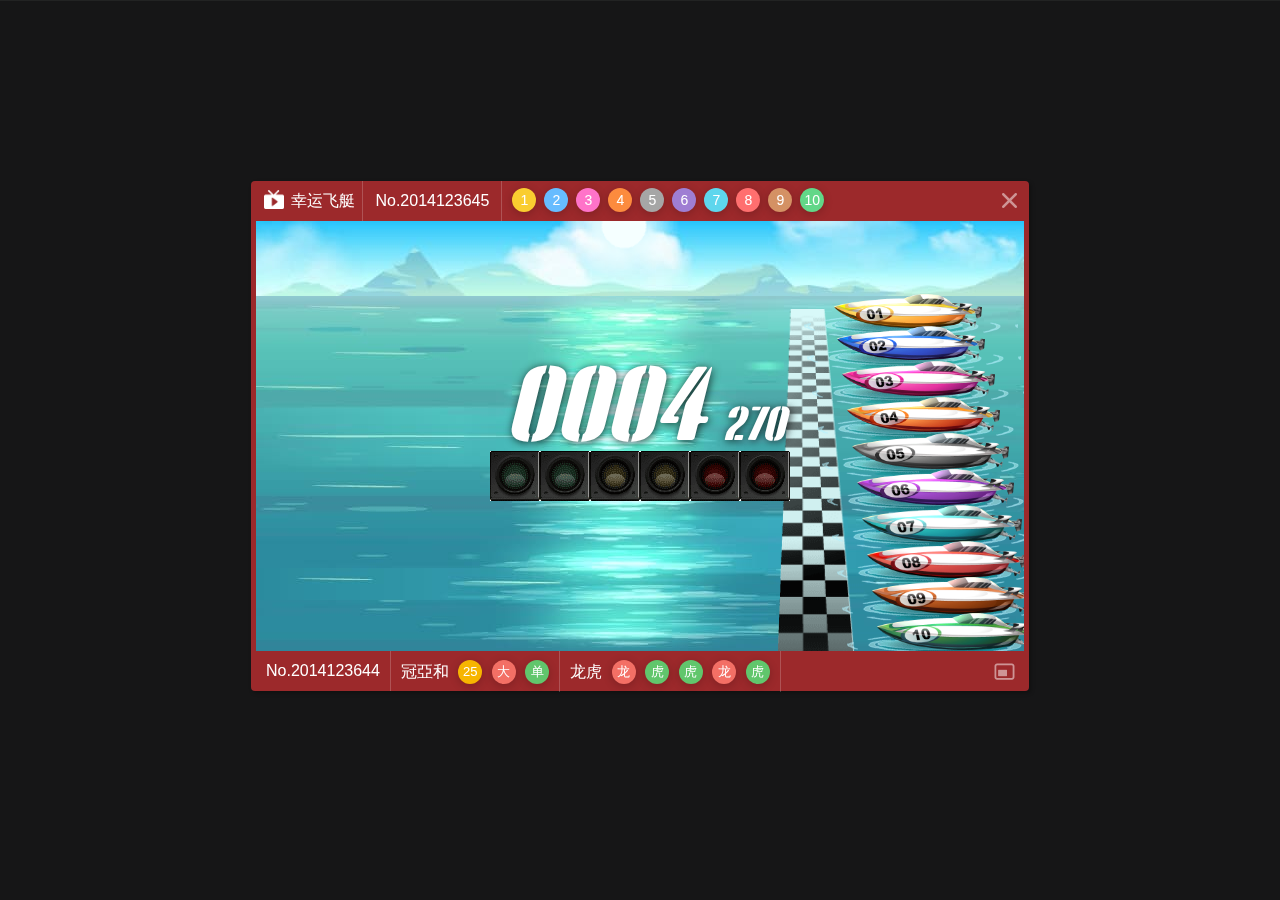
==== commit 42dc5e31: "FIX: 修正css 404問題 文件夾大小寫與路徑大小寫不一致，導致抓不到檔案" ====
--- a/Lotto/ClipperShip/index.html
+++ b/Lotto/ClipperShip/index.html
@@ -8,14 +8,14 @@
 <!-- InstanceBeginEditable name="doctitle" -->
 <title>幸运飞艇 開獎動畫</title>
 
-<link rel="stylesheet" href="css/Main/base.css"/>
-<link rel="stylesheet" href="css/Main/main.css"/>
+<link rel="stylesheet" href="Css/Main/base.css"/>
+<link rel="stylesheet" href="Css/Main/main.css"/>
 <link rel="stylesheet" href="Css/Main/main_color_003.css"/>
-<link rel="stylesheet" href="css/Layout/xyft.css"/>
+<link rel="stylesheet" href="Css/Layout/xyft.css"/>
 <link rel="stylesheet" href="Css/Color/xyft_color_003.css"/>
 <!-- <link rel="stylesheet" href="../css/Mq/xyft_mq.css"/> -->
 <!--<link rel="stylesheet" href="../css/layout/as_en_font.css"/>-->
-<link href="../css/Main/jquery.mCustomScrollbar.css" rel="stylesheet" type="text/css" />
+<link href="../Css/Main/jquery.mCustomScrollbar.css" rel="stylesheet" type="text/css" />
 </head>
 
 <body>
--- a/Lotto/ClipperShip/Css/Main/base.css
+++ b/Lotto/ClipperShip/Css/Main/base.css
@@ -0,0 +1,395 @@
+/*! normalize.css v3.0.1 | MIT License | git.io/normalize */
+
+*,
+*:before,
+*:after {
+  -moz-box-sizing: border-box;
+  -webkit-box-sizing: border-box;
+  box-sizing: border-box; }
+*{outline: 0;}
+
+html {
+  -ms-text-size-adjust: 100%; /* 2 */
+  -webkit-text-size-adjust: 100%; /* 2 */
+}
+
+body {
+  margin: 0;
+  padding: 0;
+  font-size: 100%;
+  width: 100%;
+  height: 100%;
+}
+
+.clear {display: inline-block;}
+.clear:after {
+    content: ".";
+    display: block;
+    height: 0;
+    clear: both;
+    visibility: hidden;
+}
+/* Hides from IE-mac \*/
+* html .clear {height: 1%;}
+.clear {display: block;}
+/* End hide from IE-mac */
+
+
+
+article,
+aside,
+details,
+figcaption,
+figure,
+footer,
+header,
+hgroup,
+main,
+nav,
+section,
+summary {
+  display: block;
+}
+
+/**
+ * 1. Correct `inline-block` display not defined in IE 8/9.
+ * 2. Normalize vertical alignment of `progress` in Chrome, Firefox, and Opera.
+ */
+
+audio,
+canvas,
+progress,
+video {
+  display: inline-block; /* 1 */
+  vertical-align: baseline; /* 2 */
+}
+
+/**
+ * Prevent modern browsers from displaying `audio` without controls.
+ * Remove excess height in iOS 5 devices.
+ */
+
+audio:not([controls]) {
+  display: none;
+  height: 0;
+}
+
+/**
+ * Address `[hidden]` styling not present in IE 8/9/10.
+ * Hide the `template` element in IE 8/9/11, Safari, and Firefox < 22.
+ */
+
+[hidden],
+template {
+  display: none;
+}
+
+/* Links
+   ========================================================================== */
+a {
+  background: transparent;
+}
+a:link, a:visited, a:active, a:hover {text-decoration:none; color: #000000;}
+a:hover { color: #333333; cursor: pointer;}
+a:active, a:hover { outline: 0;}
+
+/* Text-level semantics
+   ========================================================================== */
+
+/**
+ * Address styling not present in IE 8/9/10/11, Safari, and Chrome.
+ */
+
+abbr[title] {
+  border-bottom: 1px dotted;
+}
+
+/**
+ * Address style set to `bolder` in Firefox 4+, Safari, and Chrome.
+ */
+
+b,
+strong {
+  font-weight: bold;
+}
+
+/**
+ * Address styling not present in Safari and Chrome.
+ */
+
+dfn {
+  font-style: italic;
+}
+
+/* Default header styles */
+h1, h2, h3, h4, h5, h6 {
+  font-weight: bold;
+  font-style: normal;
+  /*text-rendering: optimizeLegibility;*/
+  margin-top: 0.2em;
+  margin-bottom: 0.5em;
+  line-height: 1.2125em; }
+  
+h1 { font-size: 40px;}
+
+h2 { font-size: 27px;}
+  
+h3 { font-size: 24px;}
+
+h4 { font-size: 18px;}
+  
+h5 { font-size: 16px;}
+
+h6 { font-size: 14px;}
+
+hr {
+  border: 1px solid #777777;
+  border-width: 1px 0 0;
+  clear: both;
+  margin: 1.25em 0 1.1875em;
+  height: 0; 
+  -moz-box-sizing: content-box;
+  -webkit-box-sizing: content-box;
+  box-sizing: content-box;
+  }
+
+/* img */
+img,object,embed { max-width: 100%; height: auto;}
+img { border: none; vertical-align: middle;}
+
+/**
+ * Correct overflow not hidden in IE 9/10/11.
+ */
+
+svg:not(:root) {
+  overflow: hidden;
+}
+
+/* Grouping content
+   ========================================================================== */
+
+/**
+ * Address margin not present in IE 8/9 and Safari.
+ */
+
+figure {
+  margin: 0;
+}
+
+/**
+ * Contain overflow in all browsers.
+ */
+
+pre {
+  overflow: auto;
+}
+
+/**
+ * Address odd `em`-unit font size rendering in all browsers.
+ */
+
+code,
+kbd,
+pre,
+samp {
+  font-family: monospace, monospace;
+  font-size: 1em;
+}
+
+/* Forms
+   ========================================================================== */
+
+/**
+ * Known limitation: by default, Chrome and Safari on OS X allow very limited
+ * styling of `select`, unless a `border` property is set.
+ */
+
+/**
+ * 1. Correct color not being inherited.
+ *    Known issue: affects color of disabled elements.
+ * 2. Correct font properties not being inherited.
+ * 3. Address margins set differently in Firefox 4+, Safari, and Chrome.
+ */
+
+button,
+input,
+optgroup,
+select,
+textarea {
+  color: inherit; /* 1 */
+  font: inherit; /* 2 */
+  margin: 0; /* 3 */
+  -webkit-appearance: none;
+  -moz-appearance: none;
+  appearance: none;
+  outline: none;
+}
+
+/**
+ * Address `overflow` set to `hidden` in IE 8/9/10/11.
+ */
+
+button {
+  overflow: visible;
+}
+
+/**
+ * Address inconsistent `text-transform` inheritance for `button` and `select`.
+ * All other form control elements do not inherit `text-transform` values.
+ * Correct `button` style inheritance in Firefox, IE 8/9/10/11, and Opera.
+ * Correct `select` style inheritance in Firefox.
+ */
+
+button,
+select {
+  text-transform: none;
+}
+
+/**
+ * 1. Avoid the WebKit bug in Android 4.0.* where (2) destroys native `audio`
+ *    and `video` controls.
+ * 2. Correct inability to style clickable `input` types in iOS.
+ * 3. Improve usability and consistency of cursor style between image-type
+ *    `input` and others.
+ */
+
+button,
+html input[type="button"], /* 1 */
+input[type="reset"],
+input[type="submit"] {
+  -webkit-appearance: button; /* 2 */
+  cursor: pointer; /* 3 */
+}
+
+/**
+ * Re-set default cursor for disabled elements.
+ */
+
+button[disabled],
+html input[disabled] {
+  cursor: default;
+}
+
+/**
+ * Remove inner padding and border in Firefox 4+.
+ */
+
+button::-moz-focus-inner,
+input::-moz-focus-inner {
+  border: 0;
+  padding: 0;
+}
+
+/**
+ * Address Firefox 4+ setting `line-height` on `input` using `!important` in
+ * the UA stylesheet.
+ */
+
+input {
+  line-height: normal;
+}
+
+/**
+ * It's recommended that you don't attempt to style these elements.
+ * Firefox's implementation doesn't respect box-sizing, padding, or width.
+ *
+ * 1. Address box sizing set to `content-box` in IE 8/9/10.
+ * 2. Remove excess padding in IE 8/9/10.
+ */
+
+input[type="checkbox"],
+input[type="radio"] {
+  box-sizing: border-box; /* 1 */
+  padding: 0; /* 2 */
+}
+
+/**
+ * Fix the cursor style for Chrome's increment/decrement buttons. For certain
+ * `font-size` values of the `input`, it causes the cursor style of the
+ * decrement button to change from `default` to `text`.
+ */
+
+input[type="number"]::-webkit-inner-spin-button,
+input[type="number"]::-webkit-outer-spin-button {
+  height: auto;
+}
+
+/**
+ * 1. Address `appearance` set to `searchfield` in Safari and Chrome.
+ * 2. Address `box-sizing` set to `border-box` in Safari and Chrome
+ *    (include `-moz` to future-proof).
+ */
+
+input[type="search"] {
+  -webkit-appearance: textfield; /* 1 */
+  -moz-box-sizing: content-box;
+  -webkit-box-sizing: content-box; /* 2 */
+  box-sizing: content-box;
+}
+
+/**
+ * Remove inner padding and search cancel button in Safari and Chrome on OS X.
+ * Safari (but not Chrome) clips the cancel button when the search input has
+ * padding (and `textfield` appearance).
+ */
+
+input[type="search"]::-webkit-search-cancel-button,
+input[type="search"]::-webkit-search-decoration {
+  -webkit-appearance: none;
+}
+
+/**
+ * Define consistent border, margin, and padding.
+ */
+
+fieldset {
+  border: 1px solid #c0c0c0;
+  margin: 0 2px;
+  padding: 0.35em 0.625em 0.75em;
+}
+
+/**
+ * 1. Correct `color` not being inherited in IE 8/9/10/11.
+ * 2. Remove padding so people aren't caught out if they zero out fieldsets.
+ */
+
+legend {
+  border: 0; /* 1 */
+  padding: 0; /* 2 */
+}
+
+/**
+ * Remove default vertical scrollbar in IE 8/9/10/11.
+ */
+
+textarea {
+  overflow: auto;
+}
+
+/**
+ * Don't inherit the `font-weight` (applied by a rule above).
+ * NOTE: the default cannot safely be changed in Chrome and Safari on OS X.
+ */
+
+optgroup {
+  font-weight: bold;
+}
+
+table {
+  /*border-collapse: collapse;*/
+  border-spacing: 0;
+}
+
+td,
+th {
+  padding: 0;
+}
+
+ul, li { margin: 0; padding: 0; list-style: none;}
+
+/*::-webkit-input-placeholder { color: inherit}
+:-moz-placeholder { color: inherit}
+::-moz-placeholder { color: inherit}
+:-ms-input-placeholder { color: inherit}*/
+
+
--- a/Lotto/ClipperShip/Css/Main/main.css
+++ b/Lotto/ClipperShip/Css/Main/main.css
@@ -0,0 +1,1165 @@
+@charset "utf-8";
+.html {
+	box-sizing: content-box;
+	margin: 0 auto
+}
+a {
+	-webkit-transition: none;
+	-moz-transition: none;
+	-o-transition: none;
+	transition: none;
+}
+a.cell {
+	-webkit-transition: .15s ease-in-out all;
+	-moz-transition: .15s ease-in-out all;
+	-o-transition: .15s ease-in-out all;
+	transition: .15s ease-in-out all;
+}
+/*** Default font ***/
+body {
+	overflow: hidden;
+	/*overflow-x: hidden;*/
+	/*font: 16px Arial,"Microsoft YaHei","Microsoft JhengHei",simhei,sans-serif;*/
+	font-size: 16px;
+	font-family: Helvetica, Tahoma, Arial, STXihei, 华文细黑, "Microsoft YaHei", 微软雅黑, sans-serif;
+	position: relative;
+	height: 100%;
+	box-sizing: content-box;
+	max-width: 1680px;
+	min-width: 1024px;
+	margin: 0 auto;
+}
+/* Common class */
+.left {
+	float: left!important;
+}
+.right {
+	float: right!important;
+}
+.text-center {
+	text-align: center!important;
+}
+.text-left {
+	text-align: left!important;
+}
+.text-right {
+	text-align: right!important;
+}
+input::-ms-clear {
+display: none;
+}
+del {
+	text-decoration: none
+}
+/*** font-size ***/
+.main-content, .left-aside, .leftmenu ul .count, .receipt-header {
+	font-size: 13px
+}
+.top-bar .news_box, .betslip, .parlay-area, .btns a, .total {
+	font-size: 12px
+}
+/*text-overflow*/
+.top-bar .news_box, .drop-down-mybet li a, .right-aside .backmoney {
+	white-space: nowrap;
+	overflow: hidden;
+	text-overflow: ellipsis;
+}
+.main-content:after, .quick-bet:after, .drop-down-area:after, .btns:after, 
+.bet-list:after, .report-option:after, .report-option .wrap1:after, 
+.report-option .wrap2:after, .checkboxes:after, .betslip .bet-content li:after {
+	content: ".";
+	display: block;
+	height: 0;
+	clear: both;
+	visibility: hidden;
+}
+/*news lightbox*/
+.blockPage {
+	color: inherit!important;
+	border: none!important;
+	background: none!important;
+	top: 0!important;
+	left: 0!important;
+	width: 100%!important;
+	cursor: default!important;
+	position: absolute!important
+}
+.news_lightbox {
+	position: absolute;
+	width: 645px;
+	height: 358px;
+	left: 50%;
+	margin-left: -322.5px;
+	top: 50px;
+	z-index: 3;
+	padding: 8px 13px 8px 8px;
+	color: #fff;
+}
+.news_lightbox a.close {
+	position: absolute;
+    right: -13px;
+    top: -14px;
+    width: 30px;
+    height: 30px;
+    z-index: 100;
+    border-radius: 50%;
+    background-image: url(../Images/xyft/icon-close.png);
+    background-size: 50%;
+    background-repeat: no-repeat;
+    background-position: center center;
+    border: 2px solid #fff;
+}
+.rule-wrap a.close {
+	position: absolute;
+	right: -14px;
+	top: -14px;
+	width: 28px;
+	height: 28px;
+	z-index: 100;
+	background: #ccc url(../Images/xyft/icons.png);
+	background-position: -204px -57px;
+	border-radius: 50px;
+	border: 2px solid #fff;
+}
+.news_lightbox h2 {
+	font-size: 22px;
+	line-height: 24px;
+	font-weight: normal;
+	margin: 0;
+	padding: 14px 0 10px;
+	text-align: center;
+}
+.news_lightbox .content-wrap {
+	height: 247px;
+}
+.news_lightbox .article {
+	padding: 0 16px;
+}
+.news_lightbox .article li {
+	padding: 5px 12px;
+	text-align: left;
+	font-size: 13px;
+	line-height: 1.4;
+	padding: 9px 0;
+	letter-spacing: 0.5px;
+}
+.news_lightbox .article li:first-of-type {
+	border-top: none
+}
+.news_lightbox .article li:last-of-type {
+	border-bottom: none
+}
+.news_lightbox .article li span, .news_lightbox .article li div {
+	display: inline-block;
+	zoom: 1;
+*display: inline;
+	_height: 30px;
+	vertical-align: top;
+}
+.news_lightbox .article li span {
+	width: 87px;
+	float: left
+}
+.news_lightbox .article li div {
+	width: 500px;
+}
+.news_lightbox .page-wrap2 {
+	margin: 0;
+	text-align: center;
+	padding: 5px 0;
+	width: 100%;
+}
+.news_lightbox .page-wrap2 li {
+	width: 10px;
+	height: 10px;
+	margin: 0 5px;
+	text-indent: -999px;
+	overflow: hidden;
+	display: inline-block;
+}
+.news_lightbox .page-wrap2 a {
+	width: 10px;
+	height: 10px;
+	text-indent: -999px;
+	overflow: hidden;
+	display: block
+}
+/*drop-down ul*/
+/*DONT WRITE STYLE HERE*/
+.drop-down li a {
+	display: block;
+}
+.drop-down > li {
+	position: relative
+}
+.drop-down li:hover ul {
+	display: block
+}
+.drop-down ul {
+	display: none;
+	width: 100%;
+	z-index: 999;
+	margin-top: 0;
+	position: absolute;
+}
+/*** Main ***/
+.main-content {
+	width: 80.2%;
+	z-index: 2;
+	float: left;
+}
+.betcontent {
+	margin: 0 12px 0 0;
+	padding-bottom: 20px;
+	position: relative;
+}
+/*** aside***universe***/
+.left-aside, .right-aside {
+	float: left;
+}
+/* --- leftmenu --- */
+.left-aside {
+	width: 160px;
+	padding: 30px 10px 0 0;
+}
+.leftmenu {
+	position: relative;
+	/*min-height: 734px;*/
+}
+.leftmenu li {
+display: block;
+    min-height: 0;
+    float: left;
+    width: 100%;
+    /* background-color: rgb(32, 32, 33); */
+    margin-bottom: 3px;
+    /* border-radius: 6px; */
+    padding: 12px 5px;
+    -webkit-transition: .15s ease-in-out all;
+    -moz-transition: .15s ease-in-out all;
+    -o-transition: .15s ease-in-out all;
+    transition: .15s ease-in-out all;
+    border-bottom: 1px solid #525252;
+}
+.leftmenu a {
+	position: relative;
+	display: block;
+	padding: 0 0 0 31px;
+	color: #fff;
+}
+.leftmenu > li > a:before {
+	content: " ";
+    position: absolute;
+    width: 25px;
+    height: 25px;
+    left: 2px;
+    top: -2px;
+    border-radius: 20px;
+}
+.leftmenu .flag {
+	position: absolute;
+	top: -8px;
+	right: -5px;
+}
+.leftmenu .name {
+	letter-spacing: 1px;
+	float: left;
+	font-size: 14px;
+}
+.leftmenu .count {
+	border-radius: 15px;
+	padding: 2px 0;
+	display: block;
+	float: right;
+	width: 37px;
+	text-align: center;
+}
+/* RIGHT ASIDE */
+.right-aside {
+	width: 230px;
+}
+#div_Rightaside {
+	padding: 33px 13px 0 2px
+}
+#div_Betslip { padding-bottom: 50px;}
+.quick-bet a {
+	display: block;
+	float: right;
+	height: 20px;
+	line-height: 21px;
+	font-size: 13px;
+}
+.quick-bet a:after {
+	content: '';
+	float: right;
+	width: 59px;
+	height: 21px;
+}
+.quick-box, .quick-box2 {
+	display: none;
+	position: relative;
+	margin: 12px 0 10px 0;
+	padding: 5px;
+	font-size: 13px;
+	letter-spacing: 0.5px;
+	border-radius: 6px;
+	border: 1px solid transparent;
+	background-color: #313131;
+	color: #FFF!important;
+}
+.quick-box .form1 {
+	margin-bottom: 8px;
+	height: auto;
+	line-height: 25px;
+	padding: 0;
+}
+.quick-box .form1 .name {
+	margin-left: 2.5px;
+}
+.quick-box .form1 .input {
+	width: 50px;
+	margin-left: 5px;
+	text-align: center;
+	padding: 2px 0;
+	border-radius: 2px;
+	border: none;
+	background: #fff;
+	color: #333;
+}
+.quick-box .quick-wrap, .quick-box2 .form2 {
+	text-align: center;
+	margin-bottom: 2px;
+	font-size: 0;
+}
+.quick-wrap a.btn-quick, .quick-box2 .input-edit {
+	padding: 0 5px;
+	margin: 2.5px 2px;
+	font-weight: bold;
+	display: inline-block;
+	line-height: 21px;
+	height: 21px;
+	font-size: 12px;
+	width: 94px;
+	text-align: center;
+	letter-spacing: 0;
+	background: #fff;
+	border: none;
+	border-radius: 2px;
+	color: #333;
+}
+.quick-wrap .input-edit:hover, .quick-wrap .input-edit:focus, .quick-box2 .input-edit:hover, .quick-box2 .input-edit:focus {
+	background: #f1404c;
+	color: #fff;
+	border: 1px solid #FFFFFF;
+}
+.quick-box a.edit {
+	font-size: 12px;
+	padding: 1px 5px 2px;
+	margin: 10px 3px 5px 3px;
+	display: inline-block;
+	color: #fff;
+	background: #f1404c;
+	border: 1px solid #f1404c;
+	border-radius: 2px;
+}
+.quick-box2 a.finish-edit {
+	display: block;
+	text-align: center;
+	padding: 6px 0;
+	margin: 10px 3px 5px 3px;
+	border-radius: 2px;
+	color: #fff;
+	background: #f1404c;
+	border-bottom: 2px solid #c02429;
+}
+.quick-box2 .title {
+	margin-bottom: 2px;
+	text-align: center;
+	line-height: 25px;
+}
+.quick-box .form1 .input:hover, .quick-box .form1 .inputfocus {
+	background: #999999;
+	color: #fff;
+}
+.sbtn {
+	margin: 0 !important;
+	padding: 2px 5px !important;
+	line-height: 14px !important;
+}
+.account-area {
+	margin-bottom: 5px;
+}
+.account-bar {
+	font-size: 15px;
+	padding: 3px 8px;
+	line-height: 17px;
+	height: 40px;
+}
+.icon-member {
+    width: 33px;
+    height: 30px;
+    float: left;
+    margin-right: 3px;
+    margin-top: 3px;
+}
+.account-bar b {
+	display: block;
+	font-weight: normal;
+}
+.account-bar del {
+	display: block;
+}
+.bet-list {
+	text-align: center;
+	font-size: 14px;
+	position: relative;
+}
+.bet-list p {
+	margin: 0;
+	width: 50%;
+	float: left;
+	position: relative;
+	z-index: 2;
+}
+.bet-list .mybet a, .bet-list .history a {
+	display: block;
+	line-height: 40px;
+	text-indent: 1.5em;
+	position: relative;
+	font-size: 13px;
+}
+.bet-list .mybet a {
+	border-radius: 0 0 0 6px;
+}
+.bet-list .history a {
+	border-radius: 0 0 6px 0;
+}
+.bet-list .mybet a:before, .bet-list .history a:before {
+	content: "";
+	display: block;
+	position: absolute;
+	top: 7px;
+	left: 8px;
+	width: 24px;
+	height: 24px;
+}
+.droplist {
+	display: none;
+	float: left;
+	width: 100%;
+	padding: 10px 0 0;
+	margin-top: -10px;
+	position: absolute;
+	top: 100%;
+	z-index: 1;
+}
+.droplist a {
+	display: block;
+	padding: 10px;
+	text-align: left;
+}
+.droplist a del {
+	font-size: 14px;
+	font-weight: bold;
+	padding: 0 10px;
+	margin: 0 5px;
+}
+.betslip-area h3 {
+	margin: 0 0 5px 0;
+    font-size: 12px;
+    font-weight: normal;
+    float: left;
+}
+#div_Receipt, #div_UnsettledS {
+	padding-top: 20px
+}
+.betslip {
+	position: relative;
+	padding: 6px 10px 1px 10px;
+	margin-bottom: 10px;
+	width: 215px;
+}
+.betslip-area-bg {
+	display: inline-block;
+	margin-bottom: 7px;
+}
+.betslip b, .money-form label, .parlay-area b, .parlay-area span, .list-content b {
+	font-weight: normal;
+	padding-right: 3px;
+}
+.bet-content ul li del {
+	margin: 0 1px 0 0;
+	width: 15px;
+	height: 16px;
+	display: block;
+	text-align: center;
+}
+.parlay-area b {
+	width: 33%
+}
+.parlay-area span {
+	width: 20%;
+}
+.betslip a.btn-close {
+	width: 15px;
+	height: 15px;
+	position: absolute;
+	display: block;
+	border-radius: 50px;
+	left: 0;
+	top: -5px;
+}
+.betslip .bet-content ul {
+	float: left;
+	line-height: 30px;
+}
+.betslip .bet-content li, .list-content li {
+	line-height: 30px;
+}
+.betslip .bet-content li > *, .betslip .bet-content li del {
+	float: left;
+}
+.betslip .bet-content li span {
+	letter-spacing: 0;
+}
+.betslip .bet-content {
+	clear: both;
+	width: 100%;
+}
+.betslip .odds {
+	float: right;
+	text-align: center;
+	display: block;
+	line-height: 30px;
+}
+.betslip-option {
+	font-size: 0;
+}
+.betslip .bet-type, .betslip .bet-note li, .betslip-option {
+	line-height: 20px;
+	padding: 6px 0;
+}
+.parlay-area li {
+	padding: 4px 0
+}
+.betslip .bet-note b, .betslip .bet-note span, .betslip .bet-note del, .betslip .bet-note .betno, .parlay-area b, .parlay-area span, .price span, .price b {
+	display: inline-block
+}
+.price b {
+	font-weight: normal;
+	margin-right: 5px;
+}
+.price span {
+	font-size: 17px;
+	text-align: right;
+}
+.betslip .bet-note .city {
+	width: 45%;
+	padding-right: 0
+}
+.betslip .bet-note span {
+	width: 27%
+}
+.betslip .bet-note del {
+	width: 50%;
+	text-align: right;
+	letter-spacing: 1px;
+}
+.betslip .bet-note .betno {
+	width: 55%;
+	text-align: right;
+}
+.betslip input, .parlay-area input {
+	text-align: center;
+	width: 30%;
+	padding: 4px 0;
+}
+.btns a {
+	display: inline-block;
+	text-align: center;
+	padding: 0 4.5px;
+	margin: 0 1px;
+	font-size: 12px;
+}
+.betslip-option a {
+	display: inline-block;
+	text-align: center;
+	font-size: 12px;
+}
+.betslip-option a:first-child {
+	margin: 0 14px 0 0;
+}
+.chase {
+	margin-left: 14px
+}
+.receipt-header {
+	padding: 8px 0;
+	text-align: center;
+	margin: -8px -10px 8px -10px;
+	border-radius: 6px 6px 0 0;
+}
+.receipt-header b {
+	letter-spacing: 0;
+	font-size: 12px
+}
+.mix-title {
+	height: 38px;
+	padding: 8px 0 8px 10px;
+	position: relative;
+	z-index: 1;
+}
+.mix-title a {
+	display: block;
+	line-height: 23px;
+}
+.parlay-area ul {
+	padding: 10px 12px 3px 12px;
+	margin: 0 0 6px 0;
+}
+.right-aside .total {
+	padding: 10px;
+	margin-bottom: 8px
+}
+.right-aside .total a {
+	display: block;
+	margin: 5px 0 0 0;
+	text-align: center;
+	padding: 8px 0;
+}
+.btns {
+	margin-bottom: 10px;
+}
+.btns a {
+	float: left
+}
+.btns .del-all {
+	float: right
+}
+.alert-box {
+	margin: 8px 0;
+	font-size: 14px;
+	text-align: center;
+}
+.g1, .g2, .b-highlight {
+	float: left
+}
+.g1 {
+	margin-right: 5px
+}
+.b-highlight dd {
+	margin: 0;
+	float: left
+}
+.odds-1.bet-content li {
+	padding-left: 4px;
+}
+.odds-4 a, .odds-4 a:hover, .odds-4 input {
+	cursor: default;
+}
+/*checkboxes*/
+.ml5 {
+	margin-left: 5px
+}
+.mr5 {
+	margin-right: 5px
+}
+.checkboxes {
+	padding: 3px 3px 2px;
+}
+.checkboxes ul a {
+	width: 9px;
+	height: 10px;
+	display: inline-block
+}
+.checkboxes input {
+	font-weight: bold;
+	text-align: center;
+	width: 30px;
+	border: none;
+	padding: 1px 0;
+}
+.checkboxes {
+	z-index: 0;
+	position: relative;
+	padding: 5px 0 5px 6px;
+	padding: 5px 0 5px 4px\0;
+	margin: -4px -1px 4px -1px;
+}
+.chase b {
+	width: 12px;
+	height: 12px;
+	display: inline-block;
+	margin-right: 3px;
+	position: relative;
+	top: 1px;
+}
+.checkboxes li, .checkboxes ul.mr5 {
+/* float: left; */
+}
+.checkboxes .mr5 {
+	margin-right: 5px;
+	margin-right: 2px\0
+}
+.checkboxes p, .checkboxes ul, .checkboxes li {
+	display: inline-block
+}
+.checkboxes p {
+	margin: 0;/* float: left; */
+}
+.checkboxes .check {
+	width: 14px;
+	height: 14px;
+	display: block;
+	float: left;
+	margin: 2px 4px 0 0;
+}
+.betslip-option a.chase {
+	position: relative;
+	z-index: 1;
+}
+/*---top-bar---*/
+.top-bar {
+	height: 30px;
+	line-height: 46px;
+	padding: 0 14px;
+}
+.top-bar .news_box {
+	float: left;
+	width: 89%;
+	height: 100%;
+	position: relative;
+	letter-spacing: 1px;
+}
+.top-bar .news_box span {
+	cursor: pointer;
+	padding-left: 15px;
+	display: inline!important;
+	position: relative;
+}
+.top-bar .news_box span:after {
+	content: '';
+	display: block;
+	width: 4px;
+	height: 4px;
+	background-color: #fff;
+	position: absolute;
+	top: 4px;
+	left: 0px;
+	border-radius: 5px;
+}
+.top-bar .btn-switch, .top-bar .btn-switch-on, .top-bar .btn-rule {
+    display: block;
+    width: 24px;
+    height: 24px;
+    margin: 4px 0;
+    float: right;
+}
+.top-bar .btn-switch, .top-bar .btn-switch-on {
+	margin-right: 1px;
+	position: relative;
+	z-index: 3;
+}
+/*----------------mCSB_scroll----------------*/
+.mCSB_inside > .mCSB_container, .mCSB_container.mCS_no_scrollbar_y.mCS_y_hidden {
+	margin-right: 0px
+}
+.mCSB_scrollTools, .mCSB_scrollTools .mCSB_dragger .mCSB_dragger_bar {
+	width: 7px;
+	z-index: 3;
+}
+.main-content .mCSB_scrollTools, .main-content .mCSB_scrollTools .mCSB_dragger .mCSB_dragger_bar {
+	width: 6px!important
+}
+/*scrollbar*/
+.slimScrollDiv {
+	outline: none!important
+}
+.mCustomScrollBox, .mCSB_container {
+	outline: none
+}
+.mCSB_scrollTools .mCSB_draggerRail {
+	display: none
+}
+.clear {
+	clear: both
+}
+.mt5 {
+	margin-top: -5px !important;
+}
+.mt20 {
+	margin-top: 20px !important
+}
+.mt30 {
+	margin-top: 30px !important
+}
+/*Landing page*/
+.mask-box {
+	position: absolute;
+	height: 100%;
+	width: 100%;
+	z-index: 5;
+	left: 0;
+	top: 0;
+}
+.mask-box2 {
+	position: fixed;
+	height: 100%;
+	width: 100%;
+	z-index: 3;
+	left: 0;
+	top: 0;
+}
+/*-------------------------betslip status----------------------------*/
+
+.timer_txt01, .timer_txt02 {
+	font-size: 22px;
+	margin: 0;
+	padding: 60px 0;
+}
+.timer_txt02 {
+	font-size: 18px;
+	width: 98%
+}
+.bet-note a, .bet-note a:hover {
+	padding: 6px 5px;
+	display: block;
+	width: 100%;
+	text-align: center;
+	margin: 10px 0;
+}
+.bet-note a:hover {
+	box-shadow: none;
+	background-color: #218890;
+}
+.h127 {
+	height: 127px !important
+}
+.sbtn {
+	margin: 0 !important;
+	padding: 2px 5px !important;
+	line-height: 14px !important;
+}
+/*Lightbox*/
+.poptop-cont, .total-betNow {
+	position: relative;
+	padding: 5px 9px;
+}
+.quick .poptop-cont:before {
+	content: "";
+	display: block;
+	width: 16px;
+	height: 8px;
+	position: absolute;
+	left: 50%;
+	margin-left: -8px;
+	top: -8px;
+	background: url(../Images/xyft/quickbet-arrow.png) 0 0 no-repeat!important;
+}
+.quick p {
+	margin: 5px 0
+}
+.quick h3 {
+	font-weight: 600;
+	margin: 5px 0 10px;
+	text-align: center;
+}
+.quick input, .betcontent .total input, .bests-btn div {
+	padding: 0 5px;
+	height: 28px;
+	line-height: 28px;
+	font-family: Arial;
+	text-align: center;
+	font-weight: bold;
+}
+.lb-btn {
+	text-align: center;
+	letter-spacing: 3px;
+	height: 28px;
+	line-height: 26px;
+	overflow: hidden;
+	padding: 0;
+	display: block
+}
+.quick input {
+	width: 64%;
+}
+.quick .lb-btn {
+	width: 34%;
+}
+.quick a {
+	color: #fff!important;
+}
+.btn-close-b a {/*+++*/
+	width: 14px;
+	height: 14px;
+	outline: 0px;
+	-webkit-appearance: none;
+	-moz-appearance: none;
+	padding: 0;
+	margin: 0;
+	margin-top: 1px;
+	position: absolute;
+	right: 0;
+	top: 0;
+	background: url(../Images/xyft/icons.png) -208px -29px no-repeat !important;
+	border: none!important;
+	box-shadow: none!important;
+}
+.quick input {
+	padding: 0 5px;
+	height: 28px;
+	line-height: 28px;
+	font-family: Arial;
+	text-align: center;
+	font-weight: bold;
+	font-size: 12px;
+	width: 64%;
+	background: #888;
+	color: #fff;
+	border-radius: 4px;
+	border: none;
+}
+.quick input:hover, .quick input:focus {
+	background: #686868;
+	color: #ffffff !important;
+}
+.quick h3 {
+	font-weight: 600;
+	margin: 5px 0 10px;
+	text-align: center;
+	font-size: 13px;
+	color: #333;
+}
+.quick {
+	background: #FFFFFF;
+	border-radius: 4px;
+	z-index: 101;
+	position: absolute;
+	width: 200px;
+	left: 20px;
+	top: 20px;
+	border: 1px solid #c1c1c1;
+	box-shadow: 2px 2px 4px rgba(0, 0, 0, 0.66);
+	letter-spacing: 0!important;
+}
+.poptip-arrow {
+	display: none;
+}
+a.lb-btn {
+	text-align: center;
+	letter-spacing: 3px;
+	height: 28px;
+	line-height: 26px;
+	overflow: hidden;
+	padding: 0;
+	display: block;
+	background: #f1404c;
+	border: 1px solid #f1404c;
+	box-shadow: none;
+	text-shadow: none;
+	font-size: 12px;
+	color: #fff;
+	border-radius: 4px;
+}
+a.lb-btn:hover {
+	color: #fff!important
+}
+.quick-bet a.quick-tip-link, .quick-bet a.quick-tip-link:hover {
+    text-indent: 999px;
+    overflow: hidden;
+    width: 21px;
+    height: 21px;
+    padding: 0;
+}
+.quick-tip {
+	position: relative;
+	width: 190px;
+	font-size: 13px
+}
+.quick-tip li {
+	list-style-type: decimal;
+	margin: 3px 0 3px 16px;
+	padding-left: 5px;
+}
+.quick-tip .arrow {
+	display: none;
+}
+#tiptip_content {
+	padding: 8px;
+	font-size: 13px;
+	box-shadow: none;
+	text-shadow: none;
+	border-radius: 4px;
+	background: #313131;
+	color: #fff;
+}
+.tip_left #tiptip_arrowbet, .tip_left #tiptip_arrow, .tip_right #tiptip_arrowbet, .tip_right #tiptip_arrow {
+	top: -2px;
+}
+#tiptip_holderbet.tip_left #tiptip_arrow_innerbet, #tiptip_holder.tip_left #tiptip_arrow_inner, 
+#tiptip_holderbet.tip_right #tiptip_arrow_innerbet, #tiptip_holder.tip_right #tiptip_arrow_inner {
+	margin-top: -9px;
+	margin-left: -9px;
+}
+#tiptip_arrow, #tiptip_arrow_inner, #tiptip_arrowbet, #tiptip_arrow_innerbet {
+	border-width: 8px;
+}
+#tiptip_holder.tip_top #tiptip_arrow_inner {
+	border-top-color: #313131;
+}
+#tiptip_holder.tip_bottom #tiptip_arrow_inner {
+	border-bottom-color: #313131;
+}
+#tiptip_holder.tip_right #tiptip_arrow_inner {
+	border-right-color: #313131;
+}
+#tiptip_holder.tip_left #tiptip_arrow_inner {
+	border-left-color: #313131;
+}
+/*event*/
+.blockOverlay {
+	opacity: 0.6!important;
+	-ms-filter: "progid:DXImageTransform.Microsoft.Alpha(Opacity=60)"!important;
+	background: #000!important
+} /*For event only*/
+.event, .event-EN, .event-TW, .event-TH, .event-VI{
+	width: 100%;
+	height: 100%;
+	position: absolute;
+	z-index: 5;
+}
+.event-box, .event-box3 {
+	position: fixed;
+	height: 100%;
+	width: 100%;
+	left: 0;
+	top: 0;
+	background: url(../Images/xyft/event.png) center center no-repeat;
+	cursor: pointer
+}
+.event-TW .event-box {
+	background-image: url(../Images/xyft/event-tw.png);
+}
+.event-EN .event-box {
+	background-image: url(../Images/xyft/event-en.png);
+}
+.event-TH .event-box {
+	background-image: url(../Images/xyft/event-th.png);
+}
+.event-VI .event-box {
+	background-image: url(../Images/xyft/event-vi.png);
+}
+.event .event-box3 {
+	background-image: url(../Images/xyft/event3.png);
+}
+.event-EN .event-box3 {
+	background-image: url(../Images/xyft/event3-en.png);
+}
+/*main icons*/
+.betslip a.btn-close {
+	background: url(../Images/xyft/icons.png) -208px -11px no-repeat;
+}
+.drop-down-report > li > a:after, .drop-down-report2 > li > a:after {
+	background: url(../Images/xyft/report_arrow.png) no-repeat;
+}
+.top-bar .btn-rule {
+	background: #fff url(../Images/xyft/icons.png) -44px -9px no-repeat;
+	border-radius: 50px;
+}
+.quick-bet a.quick-tip-link {
+	border-radius: 50px;
+	background: url(../Images/xyft/icons.png) -45px -34px no-repeat;
+}
+.page-wrap .btn-left-arrow {
+	background: url(../Images/xyft/icons.png) -70px -38px no-repeat;
+	background-color: #77d1ff;
+}
+.page-wrap .btn-right-arrow {
+	background: url(../Images/xyft/icons.png) -99px -38px no-repeat;
+}
+.page-wrap a {
+	background: #fff;
+	width: 36px !important;
+	line-height: 23px;
+	padding: 0 10px;
+	border-radius: 26px;
+}
+.checkboxes .less a {
+	background: url(../Images/xyft/icons.png) -178px -13px no-repeat;
+}
+.checkboxes .less a:hover {
+	background: url(../Images/xyft/icons.png) -178px -27px no-repeat;
+}
+.checkboxes .more a {
+	background: url(../Images/xyft/icons.png) -195px -13px no-repeat;
+}
+.checkboxes .more a:hover {
+	background: url(../Images/xyft/icons.png) -195px -27px no-repeat;
+}
+.odds-4 .checkboxes .less a, .odds-4 .checkboxes .less a:hover {
+	background: url(../Images/xyft/icons.png) -178px -41px no-repeat;
+}
+.odds-4 .checkboxes .more a, .odds-4 .checkboxes .more a:hover {
+	background: url(../Images/xyft/icons.png) -195px -41px no-repeat;
+}
+
+.slimScrollBar{ right:2px;}
+
+.odds-1 {
+	background: #ffbdc2;
+}
+
+.nums .pkx-no1 {background-color: #facd30;}
+.nums .pkx-no2 {background-color: #67bcff;}
+.nums .pkx-no3 {background-color: #ff73c9;}
+.nums .pkx-no4 {background-color: #fc8b3e;}
+.nums .pkx-no5 {background-color: #a6a6a6;}
+.nums .pkx-no6 {background-color: #9f7ed3;}
+.nums .pkx-no7 {background-color: #5ed6ed;}
+.nums .pkx-no8 {background-color: #ff6f6f;}
+.nums .pkx-no9 {background-color: #d49164;}
+.nums .pkx-no10 {background-color: #62d788;}
+
+.nums.mode-dx .pkx-no1, .nums.mode-dx .pkx-no2, .nums.mode-dx .pkx-no3, 
+.nums.mode-dx .pkx-no4, .nums.mode-dx .pkx-no5, .nums.mode-ds .pkx-no1, 
+.nums.mode-ds .pkx-no3, .nums.mode-ds .pkx-no5, .nums.mode-ds .pkx-no7, 
+.nums.mode-ds .pkx-no9 {
+	background-color: #b4c5df;
+}
+.nums.mode-dx .pkx-no6, .nums.mode-dx .pkx-no7, .nums.mode-dx .pkx-no8, 
+.nums.mode-dx .pkx-no9, .nums.mode-dx .pkx-no10, .nums.mode-ds .pkx-no2, 
+.nums.mode-ds .pkx-no4, .nums.mode-ds .pkx-no6, .nums.mode-ds .pkx-no8, 
+.nums.mode-ds .pkx-no10 {
+	background-color: #fdaeb2;
+}
+
+
+/*new icon*/
+.leftmenu a{    
+	float: left;
+    width: 100%;
+}
+.leftmenu > li#limenu_054 > a:after,
+.leftmenu > li#limenu_055 > a:after,
+.leftmenu > li#limenu_053 > a:after {
+	content: " ";
+    position: absolute;
+    width: 24px;
+    height: 22px;
+    left: -4px;
+    top: -12px;
+    z-index: 5;
+    background: url(../Images/xyft/New_icon.png) no-repeat 0 0;
+    background-size: 24px 22px;
+    animation-name: newIcon;
+    animation-duration: .4s;
+    animation-iteration-count: infinite;
+}
+@keyframes newIcon {
+	from {
+	  transform: scale(0.9);
+	}
+	to {
+	  transform: scale(1);
+	}
+  }--- a/Lotto/ClipperShip/Css/Layout/xyft.css
+++ b/Lotto/ClipperShip/Css/Layout/xyft.css
@@ -0,0 +1,2983 @@
+@charset "utf-8";
+html{
+	overflow: hidden;
+}
+.hide{
+	display: none!important;
+}
+/*font-size*/
+a:hover {
+	-webkit-transition: .15s ease-in-out background-color;
+	-moz-transition: .15s ease-in-out background-color;
+	-o-transition: .15s ease-in-out background-color;
+	transition: .15s ease-in-out background-color;
+}
+.result-table2 {
+	font-size: 12px
+}
+.detail-result > *, .detail-result2 > * {
+	font-size: 13px
+}
+/*universal*/
+.bet-select, .b-highlight, .bet-option li, .ssc .ssc-bottom, .pkx-detail .ssc-bottom {
+	width: 100%
+}
+.b-highlight:after, .betcontent:after, .ssc-bet:after, .bet-statistics:after, 
+.record-bar:after, .tab-bottom:after, .bet-option2 ul:after, .balls:after, 
+.detail-result2 .tab-result:after, .bet-option4-wrap ul:after, .bet-option5 ul:after, 
+.pkx-top:after, .bet-option2-tab:after, .bet-option2:after, .form-star:after, 
+.tab-option:after, .bet-option3:after, .bet-option3.three li a:after, .pkx-detail:after, 
+.bet-option3.two li a:after, .bet-option4:after, .bet-option4 .wrap:after, 
+.bet-option5 .wrap:after, .rule-wrap:after, .rule-menu:after, .bet-option .wrap:after, 
+.popup .list:after, .table-wrap:after, .lottery-info:after, .detail-wrap:after, 
+.statistics:after, .pkx-detail-bottom:after, .bet-option3-wrap:after, 
+.bet-option3-wrap2:after, .bottom-wrap:after, .popup .top-wrap:after, 
+.lottery-table .wrap:after {
+	content: ".";
+	display: block;
+	height: 0;
+	clear: both;
+	visibility: hidden;
+}
+.bet-select, .bet-select li, .bet-select a, .bet-select input, 
+.label_check:before, .ssc, .lottery-info, .bet-option li, 
+.bet-option .title, .tab-option li, .record-bar > *, 
+.tab-bottom li, .bet-option2 li, .data-content, .statistics-cont ul, 
+.btn-prev, .btn-next, .btn-prev-ov, .btn-next-ov, .bet-option5, 
+.ssc .ssc-bottom {
+	float: left
+}
+.history-info, .bet-option-wrap, .bet-option4-wrap {
+	float: right
+}
+.menu2 .btn-prev-ov a, .menu2 .btn-next-ov a, .bet-option-wrap .btn-prev-ov, .bet-option-wrap .btn-next-ov, .btn-left-ov, .btn-right-ov {
+	cursor: default!important
+}
+/*SSC*/
+.betcontent {
+	vertical-align: top;
+}
+.pkx-detail {
+	vertical-align: top;
+	outline: none;
+	width: 100%;
+	position: relative;
+}
+/*pkx-top*/
+
+.pkx-top > * {
+	float: left
+}
+.btn-official {
+    width: 27px;
+    height: 27px;
+    margin: 5px 0 0 0;
+    display: block;
+    border-radius: 50%;
+
+}
+.pkx-top h1 {
+	margin: 0;
+	font-size: 18px;
+	font-weight: normal;
+	margin-left: 14px;
+	letter-spacing: 1px;
+	line-height: 38px;
+	margin-left: 6px!important;
+}
+.pkx-top h2 {
+	margin: 0;
+	font-size: 19px;
+	font-weight: normal;
+	margin-left: 14px;
+	line-height: 38px;
+}
+/*history-info*/
+.history-info {
+	float: right;
+	width: 34.9%;
+	position: relative;
+	top: -11px;
+	margin: 0 18px -5px 0;
+	font-size: 12px;
+}
+.history-info.show {
+	display: block
+}
+.history-info .number {
+	width: auto;
+	position: relative;
+	letter-spacing: 0.5px;
+	line-height: 20px;
+	height: 20px;
+	font-size: 16px;
+	float: left;
+	margin-right: 36px;
+}
+.history-info .number del {
+	margin: 0 0 0 6px;
+}
+.btn-left, .btn-right, .btn-left-ov, .btn-right-ov {
+	display: block;
+	width: 24px;
+	height: 24px;
+	position: absolute;
+	top: 1px;
+	border-radius: 50px;
+}
+.btn-left, .btn-left-ov {
+	left: 0;
+}
+.btn-right, .btn-right-ov {
+	right: 0;
+}
+.gray-outer .ssc-bet:before, .gray-outer.pkx-detail-bottom:before, 
+.gray-outer .detail-wrap:before, .red-outer.pkx-detail-bottom:before, 
+.red-outer .detail-wrap:before {
+	content: "";
+	display: block;
+	position: absolute;
+	width: 100%;
+	height: 100%;
+	z-index: 1;
+	left: 0;
+	top: 0;
+}
+.gray-outer.pkx-detail-bottom:before, .gray-outer .detail-wrap:before, 
+.red-outer.pkx-detail-bottom:before, .red-outer .detail-wrap:before {
+	z-index: 1;
+}
+/*lottery-info animation area*/
+.mt40 {
+	margin-top: 49px !important
+}
+.lottery-info h2 {
+	margin: 6px auto 7px;
+	font-size: 16px;
+	font-weight: normal;
+}
+.lottery-info .status {
+	font-size: 16px;
+}
+.lottery-info .enter, .skip2 {
+	padding: 0 16px;
+	display: inline-block;
+	width: auto;
+	margin: 4px 0 0;
+	font-size: 12px;
+	line-height: 12px;
+	padding: 5px 10px
+}
+.lottery-info .skip {
+	margin-top: 0
+}
+.pkx-detail .lottery-info .skip {
+	margin-top: 4px
+}
+.lottery-info .enter, .lottery-info .status {
+	position: relative;
+	z-index: 1;
+} /*for gray-outer*/
+/*pkx animation*/
+.pkx-detail .num-wrap {
+	width: 21%;
+}
+.pkx-anims {
+	width: 60%;
+}
+.pkx-anims li {
+	display: block;
+	width: 10%;
+	margin-top: 33px;
+	float: left;
+	position: relative;
+	display: none;
+}
+.pkx-detail .lottery-info > * {
+    float: left;
+    text-align: center;
+}
+/*pkx other result*/
+.other-result {
+	width: 25%;
+	float: right!important;
+	display: none;
+}
+.other-result ul {
+	display: block;
+	margin: 7px 0;
+}
+.other-result ul:after {
+	content: '';
+	display: table;
+	clear: both;
+}
+.other-result ul li {
+	font-size: 13px;
+	line-height: 22px;
+	width: 30px;
+	float: left;
+	margin-right: 2px;
+	border-radius: 4px;
+}
+.pkx-anims li.zoomInRight {
+	display: block;
+}
+.pkx-anims li:nth-child(2).zoomInRight {
+	-webkit-animation-delay: 0.5s;
+	-moz-animation-delay: 0.5s;
+	-ms-animation-delay: 0.5s;
+	-o-animation-delay: 0.5s;
+	animation-delay: 0.5s;
+}
+.pkx-anims li:nth-child(3).zoomInRight {
+	-webkit-animation-delay: 0.9s;
+	-moz-animation-delay: 0.9s;
+	-ms-animation-delay: 0.9s;
+	-o-animation-delay: 0.9s;
+	animation-delay: 0.9s;
+}
+.pkx-anims li:nth-child(4).zoomInRight {
+	-webkit-animation-delay: 1.3s;
+	-moz-animation-delay: 1.3s;
+	-ms-animation-delay: 1.3s;
+	-o-animation-delay: 1.3s;
+	animation-delay: 1.3s;
+}
+.pkx-anims li:nth-child(5).zoomInRight {/*0.3*/
+	-webkit-animation-delay: 1.6s;
+	-moz-animation-delay: 1.6s;
+	-ms-animation-delay: 1.6s;
+	-o-animation-delay: 1.6s;
+	animation-delay: 1.6s;
+}
+.pkx-anims li:nth-child(6).zoomInRight {/*0.3*/
+	-webkit-animation-delay: 1.9s;
+	-moz-animation-delay: 1.9s;
+	-ms-animation-delay: 1.9s;
+	-o-animation-delay: 1.9s;
+	animation-delay: 1.9s;
+}
+.pkx-anims li:nth-child(7).zoomInRight {/*0.2*/
+	-webkit-animation-delay: 2.1s;
+	-moz-animation-delay: 2.1s;
+	-ms-animation-delay: 2.1s;
+	-o-animation-delay: 2.1s;
+	animation-delay: 2.1s;
+}
+.pkx-anims li:nth-child(8).zoomInRight {/*0.2*/
+	-webkit-animation-delay: 2.3s;
+	-moz-animation-delay: 2.3s;
+	-ms-animation-delay: 2.3s;
+	-o-animation-delay: 2.3s;
+	animation-delay: 2.3s;
+}
+.pkx-anims li:nth-child(9).zoomInRight {/*0.1*/
+	-webkit-animation-delay: 2.4s;
+	-moz-animation-delay: 2.4s;
+	-ms-animation-delay: 2.4s;
+	-o-animation-delay: 2.4s;
+	animation-delay: 2.4s;
+}
+.pkx-anims li:nth-child(10).zoomInRight {/*0.1*/
+	-webkit-animation-delay: 2.5s;
+	-moz-animation-delay: 2.5s;
+	-ms-animation-delay: 2.5s;
+	-o-animation-delay: 2.5s;
+	animation-delay: 2.5s;
+}
+.other-result.zoomInRight {/*0.2*/
+	-webkit-animation-delay: 2.7s;
+	-moz-animation-delay: 2.7s;
+	-ms-animation-delay: 2.7s;
+	-o-animation-delay: 2.7s;
+	animation-delay: 2.7s;
+	display: block;
+}
+.pkx-anims li .txt {
+	display: block;
+	height: 30px;
+	font-size: 16px;
+	text-align: center;
+	line-height: 31px;
+	font-weight: bold;
+	border-radius: 100%;
+	width: 30px;
+	position: absolute;
+	z-index: 0;
+	right: 3%;
+	top: -28px;
+	color: #fff!important;
+}
+.pkx-anims li .CarBg {
+	display: block;
+	width: 100px;
+	height: 27px;
+	border-radius: 3px;
+	float: left;
+}
+.pkx-anims li .CarBg .CarIcon {
+	display: block;
+	height: 100%;
+	background-size: contain;
+	background-repeat: no-repeat;	
+	-webkit-transform: rotate(13deg);
+	transform: rotate(13deg);
+}
+.pkx-anims li.CarOne .CarBg .CarIcon{background-image: url(../Images/xyft/animate/car1.png);}
+.pkx-anims li.CarTwo .CarBg .CarIcon {background-image: url(../Images/xyft/animate/car2.png);}
+.pkx-anims li.CarThree .CarBg .CarIcon {background-image: url(../Images/xyft/animate/car3.png);}
+.pkx-anims li.CarFour .CarBg .CarIcon{background-image: url(../Images/xyft/animate/car4.png);}
+.pkx-anims li.CarFive .CarBg .CarIcon{background-image: url(../Images/xyft/animate/car5.png);}
+.pkx-anims li.CarSix .CarBg .CarIcon {background-image: url(../Images/xyft/animate/car6.png);}
+.pkx-anims li.CarSeven .CarBg .CarIcon{background-image: url(../Images/xyft/animate/car7.png);}
+.pkx-anims li.CarEight .CarBg .CarIcon {background-image: url(../Images/xyft/animate/car8.png);}
+.pkx-anims li.CarNine .CarBg .CarIcon {background-image: url(../Images/xyft/animate/car9.png);}
+.pkx-anims li.CarTen .CarBg .CarIcon {background-image: url(../Images/xyft/animate/car10.png);}
+
+
+@-webkit-keyframes zoomInRight {
+ from {
+ opacity: 0; 
+ -webkit-transform: scale3d(.1, .1, .1) translate3d(1000px, 0, 0);
+ -webkit-animation-timing-function: cubic-bezier(0.550, 0.055, 0.675, 0.190);
+}
+ 60% {
+ opacity: 1; 
+ -webkit-transform: scale3d(1, 1, 1) translate3d(-10px, 0, 0);
+ -webkit-animation-timing-function: cubic-bezier(0.175, 0.885, 0.320, 1);
+}
+}
+@-moz-keyframes zoomInRight {
+ from {
+ opacity: 0;
+ -moz-transform: scale3d(.1, .1, .1) translate3d(1000px, 0, 0);
+ -moz-animation-timing-function: cubic-bezier(0.550, 0.055, 0.675, 0.190);
+}
+ 60% {
+ opacity: 1;
+ -moz-transform: scale3d(1, 1, 1) translate3d(-10px, 0, 0);
+ -moz-animation-timing-function: cubic-bezier(0.175, 0.885, 0.320, 1);
+}
+}
+@-ms-keyframes zoomInRight {
+ from {
+ opacity: 0;
+ -ms-transform: scale3d(.1, .1, .1) translate3d(1000px, 0, 0);
+ -ms-animation-timing-function: cubic-bezier(0.550, 0.055, 0.675, 0.190);
+}
+ 60% {
+ opacity: 1;
+ -ms-transform: scale3d(1, 1, 1) translate3d(-10px, 0, 0);
+ -ms-animation-timing-function: cubic-bezier(0.175, 0.885, 0.320, 1);
+}
+}
+@-o-keyframes zoomInRight {
+ from {
+ opacity: 0;
+ -o-transform: scale3d(.1, .1, .1) translate3d(1000px, 0, 0);
+ -o-animation-timing-function: cubic-bezier(0.550, 0.055, 0.675, 0.190);
+}
+ 60% {
+ opacity: 1;
+
+ -o-transform: scale3d(1, 1, 1) translate3d(-10px, 0, 0);
+ -o-animation-timing-function: cubic-bezier(0.175, 0.885, 0.320, 1);
+}
+}
+@keyframes zoomInRight {
+ from {
+ opacity: 0;
+ -webkit-transform: scale3d(.1, .1, .1) translate3d(1000px, 0, 0);
+ transform: scale3d(.1, .1, .1) translate3d(1000px, 0, 0);
+ animation-timing-function: cubic-bezier(0.550, 0.055, 0.675, 0.190);
+}
+ 60% {
+ opacity: 1;
+ -webkit-transform: scale3d(1, 1, 1) translate3d(-10px, 0, 0);
+ transform: scale3d(1, 1, 1) translate3d(-10px, 0, 0);
+ animation-timing-function: cubic-bezier(0.175, 0.885, 0.320, 1);
+}
+}
+.zoomInRight {
+	-webkit-animation-name: zoomInRight;
+	-moz-animation-name: zoomInRight;
+	-ms-animation-name: zoomInRight;
+	-o-animation-name: zoomInRight;
+	animation-name: zoomInRight;
+	-webkit-animation-duration: 1.2s;
+	-moz-animation-duration: 1.2s;
+	-ms-animation-duration: 1.2s;
+	-o-animation-duration: 1.2s;
+	animation-duration: 1.2s;
+	-webkit-animation-fill-mode: both;
+	-moz-animation-fill-mode: both;
+	-ms-animation-fill-mode: both;
+	-o-animation-fill-mode: both;
+	animation-fill-mode: both;
+}
+/*end*/
+
+
+.gray-outer .lottery-info .enter, .red-outer .lottery-info .enter {
+	z-index: 3
+}
+a.cell, .bet-option3.one a.cell b, .quick a {
+	border: 1px solid;
+	border-radius: 4px;
+} /*default cell style*/
+.BetOption1 a.cell-active:before, .BetOption1 a.active:before, 
+.BetOption2 a.cell-active:before, .BetOption2 a.active:before, 
+.BetOption4 a.cell-active:before, .BetOption4 a.active:before, 
+.BetOption3a .BO3ul li a.cell-active b:before, 
+.BetOption3a .BO3ul li a.cell.active b:before {
+	content: '';
+	position: absolute;
+	height: 20px;
+	width: 20px;
+	z-index: 1;
+}
+.game-status, .report-head .btn-back {
+	float: right;
+	padding: 0 9px 0 6px;
+	display: inline-block;
+	width: auto;
+	font-size: 12px;
+}
+/*flag*/
+.flag {
+	width: 15px;
+	height: 15px;
+	display: inline-block;
+	position: absolute;
+	/* background: url(../Images/xyft/icons.png); */
+	background: url(../Images/xyft/flag_icons.svg);
+	border-radius: 14px;
+}
+.flag-4 {background-position: -1px 0px;}
+.flag-5 {background-position: -1px -15px;}
+.flag-6 {background-position: -1px -30px;}
+.flag-7 {background-position: -1px -45px;}
+.flag-8 {background-position: -1px -60px;}
+.flag-9 {background-position: -1px -75px;}
+.flag-10 {background-position: -1px -90px;}
+.flag-11 {background-position: -1px -105px;}
+.flag-12 {background-position: -1px -120px;}
+.flag-13 {background-position: -1px -135px;}
+.flag-14 {background-position: -1px -150px;}
+.flag-15 {background-position: -1px -165px;}
+.flag-16 {background-position: -1px -180px;}
+.flag-17 {background-position: -1px -195px;}
+.bet-option2 .cell .flag {left: 4px;}
+/*tab-bottom*/
+.tab-bottom {
+	width: 31.7%;
+	margin-left: 4%;
+	padding-left: 5px;
+}
+.tab-bottom li, .tab-option li {
+	width: 33.333%;
+	border: 1px solid;
+	margin-left: -1px;
+}
+.tab-bottom li a, .tab-option li a {
+	display: block;
+	padding: 4px;
+	font-size: 16px;
+	text-align: center;
+}
+/*bet-statistics*/
+.bet-statistics {
+	border: 1px solid;
+}
+.menu1 {
+}
+.menu1 li {
+	border-bottom: 1px solid;
+}
+.menu1 li:last-child {border-bottom: none;}
+.menu1 li a {
+	display: block;
+	font-size: 12px;
+	text-align: center;
+	-webkit-transition: .15s ease-in-out all;
+	-moz-transition: .15s ease-in-out all;
+	-o-transition: .15s ease-in-out all;
+	transition: .15s ease-in-out all;
+}
+.pkx-detail-bottom .menu1 li a, .road-sum .menu1 li a {
+	padding: 10px 5px;
+	height: 39px;
+	line-height: 19px;
+}
+.pkx-detail .menu1 li a {
+	padding: 10px 5px;
+	height: 39px;
+	line-height: 19px;
+}
+.pkx-detail .menu2, .pkx-detail-bottom .menu2 {
+	margin-top: 0
+}
+.pkx-detail .menu1, .pkx-detail-bottom .menu1 {
+	width: 16%;
+	float: left;
+}
+.pkx-detail .menu2, .pkx-detail .data-content, .pkx-detail-bottom .menu2, .pkx-detail-bottom .data-content {
+	display: block;
+}
+.menu2, .data-content {
+	font-size: 12px;
+}
+.menu2 {
+}
+.menu2 li {
+	float: left;
+	box-sizing: content-box;
+	position: relative;
+}
+.menu2 li a {
+	height: 25px;
+	line-height: 25px;
+	text-align: center;
+	display: block;
+	margin: 0;
+	padding: 0 14.5px;
+}
+.menu2 .btn-prev a, .menu2 .btn-next a, .menu2 .btn-prev-ov a, .menu2 .btn-next-ov a, 
+.menu2 .btn-prev, .menu2 .btn-next, .menu2 .btn-prev-ov, .menu2 .btn-next-ov, 
+.menu2 .btn-refresh, .menu2 .btn-refresh a {
+	height: 29px;
+	padding: 0;
+}
+.menu2 li.active, .menu2 li:hover {
+	font-size: 14px;
+	z-index: 1;
+	margin-top: -5px;
+}
+.menu2 li:hover {
+	z-index: 2
+}
+.menu2 li.active:after, .menu2 li:hover:after {
+	content: "";
+	position: absolute;
+	display: block;
+	width: 50px;
+	height: 28px;
+	top: -3px;
+	left: -5px;
+	z-index: -1;
+}
+.menu2 li:hover a, .menu2 li.active a, .menu2 li.active:hover a {
+	height: 25px;
+	line-height: 25px;
+	padding: 0 14px;
+}
+.road-sum .menu2 li a {
+	padding: 0 8.5px
+}
+.road-sum .menu2 li:hover a, .road-sum .menu2 li.active a, .road-sum .menu2 li.active:hover a {
+	padding: 0 7px
+}
+.menu2 .btn-refresh:hover a {
+	height: 20px;
+	line-height: 20px;
+}
+.menu2 .btn-prev:hover, .menu2 .btn-next:hover, .menu2 .btn-prev-ov:hover, .menu2 .btn-next-ov:hover, .menu2 .btn-refresh:hover {
+	margin: 0;
+}
+.menu2 .btn-prev:hover a, .menu2 .btn-next:hover a, .menu2 .btn-prev-ov:hover a, .menu2 .btn-next-ov:hover a, .menu2 .btn-refresh:hover a {
+	padding: inherit!important;
+	border-radius: inherit!important;
+	margin: 0;
+	padding: 0
+}
+.menu2 .btn-prev:hover:after, .menu2 .btn-next:hover:after, 
+.menu2 .btn-prev-ov:hover:after, .menu2 .btn-next-ov:hover:after, 
+.menu2 .btn-refresh:hover:after {
+	display: none
+}
+.menu2 .btn-prev, .menu2 .btn-next, .menu2 .btn-prev-ov, .menu2 .btn-next-ov {
+	float: right
+}
+.menu2 .btn-refresh {
+	float: right;
+	width: 20px!important;
+	padding: 0 5px;
+}
+.data-content {
+	border-left: 1px solid;
+	overflow-x: hidden;
+	width: 84%;
+	float: left;
+}
+.statistics-cont {
+	display: none;
+	position: relative;
+	overflow: hidden;
+	max-height: 120px;
+	white-space: nowrap;
+}
+.statistics-cont ul {
+	width: 21px;
+	height: 120px;
+	border-left: 1px solid
+}
+.statistics-cont ul li {
+	text-align: center;
+	width: 20px;
+	height: 20px;
+	line-height: 19px;
+	font-size: 11px;
+	border-bottom: 1px solid;
+	position: relative;
+	left: -1px;
+}
+.statistics-cont li b {
+	width: 12px;
+	height: 12px;
+	display: block;
+	float: left;
+	margin: 3px 0 0 4px;
+}
+.border-row, .border-all {
+	border-bottom: 1px solid!important
+}
+.menu2 .btn-prev, .menu2 .btn-next, .menu2 .btn-prev-ov, .menu2 .btn-next-ov {
+	width: 20px!important;
+	display: block;
+	text-indent: -99999px;
+}
+/*table*/
+.result-table2 {
+	text-align: center;
+}
+.result-table2 td {
+	padding: 1.5px 0
+}
+.result-table2, .result-table2 td {
+	border: 1px solid;
+	border-collapse: collapse;
+}
+.result-table2 .one, .result-table2 .three {
+	width: 15%
+}
+.result-table2 .two {
+	width: 25%;
+	letter-spacing: 4px;
+	text-indent: 4px
+}
+.result-table2 .four {
+	width: 16%;
+}
+.result-table2 .five {
+	width: 29%;
+}
+.result-table2 .five > * {
+	position: relative;
+	top: -2px;
+}
+.result-table2 .comma {
+	display: inline-block;
+	width: 11px;
+	height: 14px
+}
+@media screen and (-webkit-min-device-pixel-ratio:0) {
+/* Safari and Chrome */
+.result-table2, .result-table2 td {
+	font-family: monospace
+}
+
+    /* Safari only override */
+    ::i-block-chrome, .result-table2 .five > * {
+top: -1px
+}
+}
+/* ----- detail page ----- */
+.pkx-detail {
+}
+/*pkx-top*/
+.pkx-detail .pkx-top {
+	padding: 1px 14px 0px;
+}
+.pkx-detail .game-status {
+    /* padding: 0 22px 0 0; */
+    border-radius: 20px;
+    margin-top: 4px;
+}
+.pkx-detail .game-status > span {
+    font-size: 13px;
+	line-height:20px;
+    padding: 0 6px 0 0;
+    float: left;
+    margin: 5px 0 0 0;
+	color: #fff;
+}
+.pkx-detail .game-status > span:after {
+	content: '';
+	width: 20px;
+	height: 20px;
+	display: block;
+	float: left;
+	background-color: #ccc;
+	margin-right: 5px;
+}
+.pkx-detail .game-status ul {
+	float: left;
+}
+.pkx-detail .game-status ul li {
+	width: 24px;
+	height: 25px;
+	float: left;
+	overflow: hidden;
+	margin: 2px 0;
+}
+.pkx-detail .game-status ul li span {
+	width: 23px;
+    height: 26px;
+    float: left;
+    text-align: center;
+    line-height: 25px;
+    font-size: 18px;
+    text-indent: 0;
+    color: #fff;
+}
+.pkx-detail .history-info, .pkx-detail .lottery-info {
+	width: 100%;
+	margin: 0;
+	float: none;
+	top: 0;
+	padding: 13px 0;
+	text-align: center;
+	background-color: #ffffff;
+	height: 92px;
+	background-size: cover;
+	background-position: center center;
+	background-repeat: no-repeat;
+	overflow: hidden;
+}
+.pkx-detail .history-info .content-wrap {
+	text-align: center;
+	display: inline-block;
+	position: relative;
+	z-index: 1;
+}
+.pkx-detail .history-info .table-wrap {
+	position: relative;
+}
+.pkx-detail .result-number:after{
+	content: "";
+	display: table;
+	clear: both;
+}
+.result-number li {
+	width: 24px;
+	height: 24px;
+	line-height: 24px;
+	text-align: center;
+	font-size: 14px;
+	overflow: hidden;
+	position: relative;
+	border-radius: 20px;
+	display: inline-block;
+	box-shadow: 0 2px 10px rgba(0,0,0,0.2);
+}
+.pkx-detail .result-number li:last-child {
+	margin-right: 0;
+}
+.pkx-detail .result-number li span {
+	position: relative;
+	z-index: 1;
+}
+.pkx-detail .result-other {
+	display: inline-block;
+}
+.pkx-detail .result-other.RO2 {
+	margin-left: 9px;
+}
+.pkx-detail .result-other li {
+	float: left;
+	width: auto;
+	height: 24px;
+	line-height: 24px;
+	text-align: center;
+	font-size: 12px;
+	position: relative;
+}
+.pkx-detail .result-other li:after {
+	content: ",";
+	display: block;
+	width: 10px;
+	height: 24px;
+	margin-right: 2px;
+	float: left;
+}
+.pkx-detail .result-other li:last-child:after {
+	display: none;
+}
+.pkx-detail .result-other li span {
+	float: left;
+}
+.pkx-detail-bottom, .pkx-detail .detail-wrap {
+	position: relative;
+}
+.pkx-detail-bottom {
+	float: left;
+	width: 100%;
+	overflow: hidden;
+	border-radius: 6px;
+}
+.pkx-detail .detail-wrap {
+	margin-bottom: 13px;
+	border-radius: 0 0 6px 6px;
+	background: #fff;
+}
+.bottom-wrap {
+	padding: 52px 20px 0 23px;
+	float: left;
+	border-radius: 6px 6px 0 0;
+	position: relative;
+}
+.bottom-wrap2 {
+	float: left;
+	border-radius: 0 0 6px 6px;
+	width: 100%;
+}
+.pkx-detail .num-wrap, .pkx-detail .num-wrap2 {
+	width: 19%;
+	text-align: center;
+	margin-top: 7px;
+}
+.pkx-detail .num-wrap2 {
+	width: 35%;
+	float: none;
+	margin: 7px auto;
+}
+.pkx-detail .num-wrap h2, .pkx-detail .num-wrap2 h2 {
+	margin: 0 auto;
+	position: relative;
+	top: 2px;
+	color: #fff;
+}
+.pkx-detail .num-wrap .skip {
+	padding: 0 12px;
+	line-height: 21px;
+}
+.skip2 {
+	padding: 0 12px;
+	line-height: 24px;
+	margin: 4px 0 0
+}
+.pkx-detail .balls {
+	margin-top: 5px;
+	width: 33%;
+	font-size: 0;
+}
+.pkx-detail .balls li {
+	width: 38px;
+	height: 38px;
+	line-height: 38px;
+	text-align: center;
+	display: inline-block;
+	margin: 0 4px;
+	font-size: 20px;
+	font-weight: bold;
+	transition: .5s ease-in-out;
+	-webkit-transition: .5s ease-in-out;
+}
+/*---TabOption---*/
+.TabOption li .flag {
+	border-radius: 10px;
+	text-align: center;
+	margin-left: 2px;
+	bottom: 5px;
+	right: 4px;
+}
+.detail-wrap ul.TabOption {
+	width: 100%;
+	border-radius: 0;
+	margin-bottom: 5px;
+	display: flex;
+}
+.detail-wrap ul.TabOption li {
+    flex: 1;
+    position: relative;
+}
+.detail-wrap ul.TabOption li a:before{
+    content: "";
+    display: none;
+    width: 19px;
+    height: 18px;
+    background-image: url(../Images/xyft/trophy.png);
+	background-size: 39px auto;
+	margin-right: 2px;
+    vertical-align: -3px;
+}	
+.detail-wrap ul.TabOption li:nth-child(1) a:before{
+	display: inline-block;
+	background-position: -19.5px 0;
+}
+.detail-wrap ul.TabOption li:nth-child(2) a:before{
+	display: inline-block;
+	background-position: -19.5px -18px;
+}
+.detail-wrap ul.TabOption li:nth-child(3) a:before{
+	display: inline-block;
+	background-position: -19.5px -36px;
+}
+.detail-wrap ul.TabOption li:nth-child(1) a.active:before,
+.detail-wrap ul.TabOption li:nth-child(1) a:hover:before{
+	display: inline-block;
+	background-position: 0 0;
+}
+.detail-wrap ul.TabOption li:nth-child(2) a.active:before,
+.detail-wrap ul.TabOption li:nth-child(2) a:hover:before{
+	display: inline-block;
+	background-position: 0 -18px;
+}
+.detail-wrap ul.TabOption li:nth-child(3) a.active:before,
+.detail-wrap ul.TabOption li:nth-child(3) a:hover:before{
+	display: inline-block;
+	background-position: 0 -36px;
+}
+.detail-wrap ul.TabOption li a {
+	width: 100%;
+	display: block;
+	text-align: center;
+	font-size: 15px;
+	position: relative;
+	padding: 17.5px 0;
+	border-right: 1px solid #e1e1e1;
+	background: #eee;
+	color: #9b9b9b;
+	-webkit-transition: background-color 0.3s;
+	transition: background-color 0.3s;
+	height: 56px;
+}
+/* .detail-wrap ul.TabOption li a:before{
+	content:"";
+	display: block;
+	width: 1px;
+	height: 100%;
+	right: 0;
+	position: absolute;
+	background-color: #e1e1e1;
+	top: 0;
+} */
+.detail-wrap ul.TabOption li a:hover{
+	background-color: #fff;
+	color: #4a4a4a;
+}
+.detail-wrap ul.TabOption li a.active{
+	background-color: #fff;
+	color: #4a4a4a;
+	border-radius: 4px 4px 0 0;
+	height: 70px;
+	position: absolute;
+	top: -14px;
+	z-index: 1;
+	padding-top: 28px;
+	border-bottom-color: #fff;
+	border-bottom: 2px solid transparent;
+	border-right: none;
+	box-shadow: 0 -1px 0 1px #e1e1e1;
+}
+.detail-wrap ul.TabOption li a.active:after{
+	content: "";
+    display: block;
+    position: absolute;
+    top: 1px;
+    width: 97%;
+    height: 5px;
+    margin: 0 auto;
+    right: 0;
+    left: 0;
+    border-radius: 2.5px;
+}
+.detail-wrap ul.TabOption li:last-child a {
+	border-right: 0;
+}
+/* .detail-wrap ul.TabOption li a:after {
+	content: '';
+	width: 100%;
+	height: 5px;
+	background-color: transparent;
+	position: absolute;
+	bottom: -3px;
+	left: 0;
+	transition: 0.3s all;
+} */
+/*---BetOption1, BetOption2, BetOption3, BetOption4---*/
+.BetOption1 {
+}
+.BetOption1, .BetOption2, .BetOption3, .BetOption4 {
+	width: 50%;
+	float: left;
+}
+.BetOption2 {
+	width: 50%;
+}
+.BetOption1 {
+	padding: 0 15px 15px 15px;
+	margin: 15px 0 0 0;
+}
+.BetOption1 {
+}
+.BetOption3, .BetOption4 {
+}
+.BetOption3 {
+}
+.BetOption4 {
+	padding-left: 18px;
+}
+.BetOption4 .Content4Li li {
+	width: 25%;
+}
+.BetOption4 .Content4Li.Content2Li li {
+}
+/*---TenCars---*/
+ul.TenCars {
+	width: 100%;
+	float: left;
+}
+ul.TenCars li {
+    width: 50%;
+    float: left;
+	margin-bottom: 8px;
+	padding: 0 4px;
+}
+ul.TenCars li a.cell {
+	border: 2px solid;
+	background-repeat: no-repeat;
+	background-size: auto 520px;
+	border-radius: 6px;
+	box-sizing: border-box;
+}
+ul.TenCars li a {
+	display: block;
+	width: 100%;
+	height: 45px;
+	padding: 7px;
+	position: relative;
+}
+ul.TenCars li a .CarBg {
+	display: block;
+	float: left;
+	width: 100%;
+	max-width: 280px;
+	height: 45px;
+	position: absolute;
+	right: 0;
+	bottom: 0;
+	margin: auto;
+	background-image: url(../Images/xyft/Car_icon.png?20200427);
+	overflow: hidden;
+	background-size: 280px auto;
+	border-radius: 0 6px 6px 0;
+}
+ul.TenCars li a .CarBg .CarIcon {
+	display: block;
+	width: 42px;
+	height: 42px;
+	display: none;
+}
+ul.TenCars li a .txt {
+	display: block;
+	float: left;
+	font-size: 20px;
+	text-align: center;
+	line-height: 13px;
+	color: #4a4a4a;
+}
+/*---StatisticsWrap---*/
+.StatisticsWrap {
+	width: 100%;
+	float: left;
+	padding: 0 3px;
+}
+/*---BetOption2 ---*/
+.BetOption2a, .BetOption2b {
+	display: block;
+	float: left;
+	width: 100%;
+	padding: 15px 15px 0 15px;
+}
+.BetOption2a {
+}
+.BetOption2b {
+	padding-top: 0;
+}
+.OptionTitle {
+	width: 8%;
+	float: left;
+	display: none;
+}
+.BetOption2a .OptionTitle::before, .BetOption3a .OptionTitle::before, .BetOption4a .OptionTitle::before {
+	content: '';
+	width: 0;
+	height: 100%;
+	display: inline-block;
+	position: relative;
+	vertical-align: middle;
+}
+.BetOption2a .OptionTitle {
+	height: 77px;
+	padding-bottom: 10px;
+}
+.BetOption3a .OptionTitle, .BetOption4a .OptionTitle {
+	height: 105px;
+}
+.OptionTitle span {
+	display: inline-block;
+	vertical-align: middle;
+}
+.Content4Li, .BO3ul, .Note {
+	width: 100%;
+	float: left;
+}
+.Content4Li li {
+	width: 50%;
+	float: left;
+	padding: 0px 4px;
+	padding-bottom: 8px;
+}
+.Content2Li li {
+	width: 50%;
+	float: left;
+}
+.Content4Li li a {
+	display: block;
+	padding: 13px 0;
+	text-align: center;
+	position: relative;
+	font-size: 13px;
+}
+.Content4Li li a b {
+	padding: 0px 3px 0 0;
+	font-weight: normal;
+}
+.BetStatisitcs {
+	width: 100%;
+	padding: 28px 22px 0 22px;
+	float: left;
+	background: #f5f5f5;
+	height: 176px;
+	margin: 4px 0 0 0;
+}
+.BetStatisitcs .menu-box{
+	border: 1px solid #acafb1;
+	border-radius: 6px;
+	overflow: hidden;
+}
+.BetStatisitcs .menu-box:after{
+	content: "";
+	display: table;
+	clear: both;
+}
+.gray-outer .BetStatisitcs {
+	position: relative;
+	z-index: 2;
+}
+.menu1 li.unbet a {
+	color: transparent;
+	cursor: default;
+	text-shadow: none;
+}
+.menu1 li.unbet:hover a {
+	background: transparent;
+	color: transparent;
+	box-shadow: none;
+}
+/*pkx-detail-bottom PDBtitle*/
+.PDBtitle {
+	height: auto;
+	text-align: center;
+	font-size: 15px;
+	position: absolute;
+	top: 0;
+	/* color: #000; */
+	padding: 18px 0;
+	left: 0;
+	min-width: 127px;
+}
+.PDBtitle:after {
+	content: '';
+	position: absolute;
+	top: 0;
+	left: 0;
+	width: 100%;
+	height: 5px;
+}
+.BetOption3a {
+	display: block;
+	float: left;
+	width: 100%;
+}
+.BetOption4a .Note {
+	margin-top: -40px;
+	padding: 5px 3px;
+}
+.BetOption4a .Note .tt {
+	font-size: 15px;
+	display: inline-block;
+	margin-right: 20px;
+}
+.BetOption4a .Note .ps {
+	font-size: 13px;
+}
+/*bet-option4-wrap*/
+.tab-option {
+	position: relative;
+	width: 97%;
+	left: 16px;
+}
+.pkx-detail .bet-statistics {
+	margin-left: 4.2%;
+	width: 95.8%;
+}
+.statistics li {
+	float: left
+}
+.statistics ul {
+	width: 90%;
+	float: left
+}
+.statistics li, .statistics .title {
+	width: 10%;
+	text-align: center;
+	line-height: 38px;
+	line-height: 27px;
+}
+.statistics .title {
+	width: 10%;
+	float: left;
+}
+.statistics .title .top {
+	line-height: 21px;
+	font-size: 16px;
+	margin-bottom: 4px;
+}
+.statistics .title .bottom {
+	display: block;
+	word-break: normal;
+}
+.statisticsli a {
+	display: block;
+	line-height: 19px;
+	margin-bottom: 4px;
+	font-size: 11px;
+}
+.statistics li div, .statistics .title .bottom {
+	line-height: 47px;
+	border-bottom: 1px solid;
+}
+.statistics li div, .statistics .title .bottom, .leftmenu .count, .statistics-select a, .statistics li {
+	font-family: Tahoma;
+}
+.statistics .CarNo {
+	float: left;
+	width: 100%;
+}
+.statistics .CarNo ul {
+	margin-left: 10%;
+}
+.bet-option4 .quick {
+	position: static;
+	z-index: initial;
+	background: none;
+	border: none;
+	box-shadow: none;
+	letter-spacing: normal!important;
+}
+.statistics-select, .statistics {
+	position: relative;
+}
+.statistics-select {
+	padding: 7px 4px 7px 0;
+	float: left;
+	display: block;
+	width: 100%;
+	text-align: right;
+}
+.statistics-select ul {
+}
+.statistics-select li {
+	padding: 0!important;
+	width: auto;
+	/* float: right; */
+	margin: -9px 1px 0;
+	border-radius: 4px 4px 0 0;
+	display: inline-block;
+}
+.statistics-select a {
+	width: 40px;
+	line-height: 17px;
+	text-align: center;
+	display: block;
+	border-radius: 20px;
+}
+.statistics {
+	width: 100%;
+	margin: 5px 0 0 0;
+	font-size: 12px;
+	float: left;
+}
+.BO3ul {
+	padding-right: 25px;
+}
+.BO3ul li {
+	width: 9%;
+	float: left;
+	margin-right: 2.375%;
+	margin-right: 2% \9;
+}
+.BO3ul li:last-child {
+	margin-right: 0;
+}
+.BO3ul li a, .BO3ul li del {
+	width: 100%;
+	float: left;
+	text-align: center;
+	padding: 7px 2px;
+	position: relative;
+}
+.BO3ul li del {
+	padding: 8px 2px;
+}
+.BO3ul li a b {
+	font-weight: normal!important;
+	font-size: 14px;
+}
+.w100 {
+	width: 100%
+}
+.pkx-detail .tab-bottom {
+	padding-left: 70%;
+	padding-right: 5px;
+}
+.pkx-detail .tab-bottom li {
+	width: 33.333%
+}
+.pkx-detail-bottom .bet-statistics {
+	margin-left: 25px
+}
+/*popup*/
+.popup {
+	width: 339px;
+	position: absolute;
+	z-index: 10;
+	letter-spacing: 1px;
+}
+.popup:before {
+	content: "";
+	display: block;
+	position: absolute;
+}
+.popup.arrow-left:before, .popup.arrow-right:before {
+	width: 8px;
+	height: 15px;
+	left: -6px;
+	top: 15px;
+}
+.popup.arrow-right:before {
+	left: auto;
+	right: -1px
+}
+.popup.arrow-top:before, .popup.arrow-bottom:before {
+	width: 15px;
+	height: 8px;
+	left: 50%;
+	margin-left: -7.5px;
+}
+.popup.arrow-top:before {
+	top: -6px
+}
+.popup.arrow-bottom:before {
+	bottom: -2px;
+	height: 13px;
+}
+.popup.style1 {
+	left: 56%;
+	top: 176px;
+}
+.popup.style2 {
+	width: 339px;
+	right: 42%;
+	top: 196px;
+}
+.popup .top-bg {
+	width: 100%;
+}
+.popup .pop-wrap {
+	padding: 0 12px 0 7px
+}
+.popup .top-wrap {
+	padding: 0 0 0 32px;
+}
+.popup .pop-title {
+	font-size: 15px;
+	padding: 4px 0 10px;
+	text-align: center;
+	margin: 0;
+}
+.popup .list {
+	font-size: 14px;
+	padding: 8px 0;
+	padding-left: 10px;
+	position: relative
+}
+.popup .list:last-child {
+	border-bottom: none
+}
+.popup .list .btn-close {
+	display: block;
+	position: absolute;
+	width: 18px;
+	height: 18px;
+	left: -24px;
+	top: 7px;
+}
+.popup .list > * {
+	float: left;
+	line-height: 1;
+	margin-right: 10px;
+}
+.popup .list del {
+	letter-spacing: 10px;
+	margin: 0;
+}
+.popup .bottom-wrap {
+	border-top: 1px solid;
+	padding: 12px 12px 7px 12px;
+}
+.popup .bottom-wrap > * {
+	float: left
+}
+.popup .btn-clear {
+	display: block;
+	font-size: 12px;
+	position: relative;
+	padding-left: 18px;
+	line-height: 16px;
+	margin: 6px 0 0 0
+}
+.popup .btn-clear:before {
+	content: "";
+	display: block;
+	position: absolute;
+	width: 18px;
+	height: 18px;
+	left: -2px;
+	top: 0px;
+}
+.popup .total {
+	width: 42%;
+	margin: 4px 0 0 14px;
+	font-size: 15px;
+	text-align: center;
+}
+.popup .total del {
+	font-size: 16px;
+	margin: 0 4px;
+}
+.popup .btn-submit {
+	display: block;
+	padding: 5px 17px;
+	font-size: 14px;
+	float: right;
+}
+/*rule*/
+.rule-wrap {
+	width: 802px;
+	height: 508px;
+	position: absolute;
+	right: 239px;
+	top: 40px;
+	padding: 9px;
+	z-index: 3;
+}
+.rule-menu {
+	float: left;
+	width: 156px;
+	padding: 12px 0;
+}
+.rule-menu li {
+	padding: 0 10px;
+	margin-bottom: 2px;
+}
+.rule-menu a {
+	display: block;
+	padding: 5px 10px;
+	font-size: 14px;
+	text-align: left;
+}
+.rule-menu li:first-child a {
+	border-top: none
+}
+.rule-menu li:last-child a {
+	border-bottom: none
+}
+.rule-content {
+	width: 628px;
+	float: left;
+	height: 100%;
+	position: relative;
+}
+.rule-content:after {
+	content: "";
+	position: absolute;
+	display: block;
+	width: 100%;
+	height: 90%;
+	top: 0;
+	z-index: -1;
+}
+.rule-content .content header {
+	font-size: 21px;
+	padding: 6px 20px;
+}
+.rule-content .content .article {
+	font-size: 14px;
+	height: 441px;
+	padding: 16px 20px;
+	overflow-y: scroll;
+	position: relative;
+	text-align: left
+}
+.rule-content .content .article ul {
+	padding-bottom: 10px;
+	display: none
+}
+.rule-content .content .article h2 {
+	font-size: 16px;
+	font-weight: normal;
+}
+.rule-content .content .article li {
+	list-style-type: disc;
+	margin-left: 14px;
+	margin-bottom: 20px;
+	line-height: 24px;
+}
+.rule-content .content .article li p {
+	margin: 6px 0 0
+}
+.rule-content .content .article h3 {
+	font-size: 18px;
+	font-weight: normal;
+	;
+}
+.rule-wrap.zh-cn .cont2 li, .rule-wrap.zh-cn .cont10 li:nth-of-type(3), .rule-wrap.zh-cn .cont4 li p {
+	letter-spacing: 0.3px;
+}
+.rule-wrap.zh-cn .cont6 li p {
+	letter-spacing: 0.5px
+}
+.rule-wrap.zh-cn .cont5 li {
+	letter-spacing: 0.8px
+}
+.rule-table {
+	list-style: none !important;
+	margin-top: -15px;
+}
+.rule-table th, .rule-table td {
+	padding: 2px;
+	font-size: 14px !important;
+}
+.rule-table th {
+	background: #585858;
+	color: #ffffff;
+	border-left: 1px solid #929191;
+	text-align: center;
+	font-weight: normal;
+	line-height: 16px;
+	padding: 5px 2px;
+}
+.rule-table {
+	border-right: 1px solid #929191;
+}
+.rule-table td {
+	border-left: 1px solid #929191;
+	border-bottom: 1px solid #929191;
+	color: #333;
+}
+/*landingpage*/
+.mask-box {
+}
+.mask-box > * {
+	position: absolute;
+	display: none
+}
+.mask-box .btn-close {
+	width: 166px;
+	height: 62px;
+	right: 712px;
+	top: 625px;
+	position: absolute;
+}
+.mask-box .mouse {
+	width: 53px;
+	height: 68px;
+	left: 50%;
+	margin-left: -26.5px;
+	top: 337px;
+}
+.mask-box .mouse_ani {
+	width: 53px;
+	height: 48px;
+	left: 50%;
+	margin-left: -26.5px;
+	top: 405px;
+}
+.mask-box .c1 {
+	width: 42px;
+	height: 42px;
+	right: 268px
+}
+.mask-box .b1 {
+	width: 406px;
+	height: 160px;
+	right: 251px;
+	top: 44px;
+}
+.mask-box.zh-cn .b1 {
+	width: 366px;
+	height: 128px;
+}
+.mask-box .b2 {
+	width: 233px;
+	height: 83px;
+	left: 154px;
+	top: 102px;
+}
+.mask-box .b3 {
+	width: 438px;
+	height: 112px;
+	right: 46.9%;
+	top: 254px;
+}
+.mask-box .b4 {
+	width: 432px;
+	height: 110px;
+	top: 473px;
+	right: 234px;
+}
+.mask-box.zh-cn .b3 {
+	width: 324px;
+	height: 103px;
+}
+.mask-box.zh-cn .b4 {
+	width: 398px;
+}
+.mask-box .c4_bubble {
+	width: 10.8%;
+	right: 248px;
+	position: absolute;
+	top: 397px
+}
+.mask-box .c4_01 {
+	width: 17px;
+	height: 49px;
+	position: absolute;
+	left: 0;
+	top: 0;
+}
+.mask-box .c4_02 {
+	height: 49px;
+	margin-left: 17px;
+	margin-right: 19px;
+}
+.mask-box .c4_03 {
+	width: 19px;
+	height: 49px;
+	position: absolute;
+	right: 0;
+	top: 0;
+}
+.mask-box .c4_04 {
+	width: 33px;
+	height: 99px;
+	position: absolute;
+	right: 217px;
+	top: 409px
+}
+.mask-box.vi-vn .b2, .mask-box.en-us .b2 {
+	top: 116px;
+}
+/*alert box*/
+.alert-wrap {
+	position: absolute;
+	width: 420px;
+}
+.alert-wrap header {
+	padding: 10px;
+	font-size: 15px;
+	text-align: left
+}
+.close-btn {
+	position: absolute;
+	background-color: #fff;
+	width: 30px;
+	height: 30px;
+	margin: -10px -12px 0 0;
+	right: 0;
+}
+.alert-wrap p {
+	margin: 0;
+	padding: 0 0 10px 0;
+	font-size: 15px;
+	text-align: center;
+	color: #fab756;
+	border-bottom: 1px solid #7D7C7C;
+}
+.alert-wrap .content {
+	padding: 15px 15px 0 15px;
+	overflow: scroll;
+	overflow-x: hidden;
+	text-align: left;
+	font-size: 13px;
+	height: 250px;
+}
+.alert-wrap .bottom {
+	padding: 15px;
+	text-align: center;
+	font-size: 13px;
+}
+.alert-wrap .accept-btn {
+	padding: 5px 10px;
+}
+.alert-wrap ul {
+	padding: 10px 0;
+	border-bottom: 1px solid #7D7C7C;
+}
+.alert-wrap .content b {
+	font-weight: normal
+}
+.bet-option3 li a {
+	padding: 2px 0
+}
+.bet-option4 .quick li {
+	width: 15%
+}
+/*pkx animation*/
+.pkx-detail .lottery-info {
+}
+.pkx-detail .num-wrap {
+	width: 21%;
+}
+.lottery-info {
+}
+ul.TenCars li.CarOne a .CarBg {background-position: 0 0 ;}
+ul.TenCars li.CarTwo a .CarBg {background-position: 0 -45px;}
+ul.TenCars li.CarThree a .CarBg {background-position: 0 -90px;}
+ul.TenCars li.CarFour a .CarBg {background-position: 0 -135px;}
+ul.TenCars li.CarFive a .CarBg {background-position: 0 -180px;}
+ul.TenCars li.CarSix a .CarBg {background-position: 0 -225px;}
+ul.TenCars li.CarSeven a .CarBg {background-position: 0 -270px;}
+ul.TenCars li.CarEight a .CarBg {background-position: 0px -315px;}
+ul.TenCars li.CarNine a .CarBg {background-position: 0 -360px;}
+ul.TenCars li.CarTen a .CarBg {background-position: 0px -405px;}
+
+#span_NewsTitle:empty, .top-bar .news_box span:empty {
+	display: none!important;
+}
+.stop-bet {
+	position: relative;
+	z-index: -1;
+	overflow: hidden;
+	border-radius: 0 0 6px 6px;
+}
+.stop-bet .num-wrap2 {
+	color: #212020;
+	position: relative;
+	z-index: 1;
+}
+.stop-bet:before {
+	content: '';
+	position: absolute;
+	left: 0;
+	right: 0;
+	top: 0;
+	bottom: 0;
+	display: block;
+	z-index: 1;
+}
+.stop-bet .num-wrap2 h2 {
+	font-size: 16px;
+	font-weight: normal;
+	color: #333;
+}
+.stop-bet .num-wrap2 a {
+	color: #c3232b;
+    background-color: #ffffff;
+	padding: 0 12px;
+	line-height: 22px;
+	border-radius: 12px;
+	display: inline-block;
+	margin-top: 4px;
+}
+.btn-left, .btn-right, .btn-right-ov, .btn-left-ov, a.cell-active:before, 
+a.cell.active:before, .BetOption3a .BO3ul li a.cell-active b:before, 
+.BetOption3a .BO3ul li a.cell.active b:before, .menu2 .btn-prev a, 
+.menu2 .btn-next a, .menu2 .btn-refresh a, .menu2 .btn-next-ov a, 
+.menu2 .btn-next-ov:hover a, .menu2 .btn-prev-ov a, 
+.menu2 .btn-prev-ov:hover a {
+	background: url(../Images/xyft/icons.png) no-repeat;
+}
+.btn-left-ov, .btn-left-ov:hover, .btn-left-ov:active {
+	background-position: -77px -7px;
+	display:none;
+}
+.btn-right-ov, .btn-right-ov:hover, .btn-right-ov:active {
+	background-position: -92px -7px;
+	display:none;
+}
+a.cell-active:before, a.cell.active:before, .BetOption3a .BO3ul li a.cell-active b:before, .BetOption3a .BO3ul li a.cell.active b:before {
+	background-position: -158px -10px;
+	border-radius: 50px;
+}
+
+ul.TenCars li a:hover .txt ,ul.TenCars li a.cell-on .txt,ul.TenCars li a.cell-active .txt{color:#fff !important}
+
+ul.TenCars li.CarOne a.cell {background-position: 0 0; background-color: #fff8cf; border-color: #facd30;}
+ul.TenCars li.CarTwo a.cell {background-position: 0 -52px;background-color: #e2f1f1; border-color: #67bcff;}
+ul.TenCars li.CarThree a.cell {background-position: 0px -104px;background-color: #ffd9f1; border-color: #ff73c9;}
+ul.TenCars li.CarFour a.cell {background-position: 0 -156px;background-color: #ffdac0; border-color: #fc8b3e;}
+ul.TenCars li.CarFive a.cell {background-position: 0 -208px;background-color: #e6e6e6; border-color: #a6a6a6;}
+ul.TenCars li.CarSix a.cell {background-position: 0px -260px;background-color: #ebdfff; border-color: #9f7ed3;}
+ul.TenCars li.CarSeven a.cell {background-position: 0 -312px;background-color: #d8f9ff; border-color: #5ed6ed;}
+ul.TenCars li.CarEight a.cell {background-position: 0 -364px;background-color: #ffe0e0; border-color: #ff6f6f;}
+ul.TenCars li.CarNine a.cell {background-position: 0 -416px;background-color: #ffe0c3; border-color: #d49164;}
+ul.TenCars li.CarTen a.cell {background-position: 0 -468px;background-color: #deffd9; border-color: #62d788;}
+
+ul.TenCars li.CarOne a.cell-on, ul.TenCars li.CarOne a.cell-active {border-color: #facd30; background:#facd30;}
+ul.TenCars li.CarTwo a.cell-on, ul.TenCars li.CarTwo a.cell-active {border-color: #67bcff; background:#67bcff;}
+ul.TenCars li.CarThree a.cell-on, ul.TenCars li.CarThree a.cell-active {border-color: #ff73c9; background:#ff73c9;}
+ul.TenCars li.CarFour a.cell-on, ul.TenCars li.CarFour a.cell-active {border-color: #fc8b3e; background:#fc8b3e;}
+ul.TenCars li.CarFive a.cell-on, ul.TenCars li.CarFive a.cell-active {border-color: #a6a6a6; background:#a6a6a6;}
+ul.TenCars li.CarSix a.cell-on, ul.TenCars li.CarSix a.cell-active {border-color: #9f7ed3; background:#9f7ed3;}
+ul.TenCars li.CarSeven a.cell-on, ul.TenCars li.CarSeven a.cell-active {border-color: #5ed6ed; background:#5ed6ed;}
+ul.TenCars li.CarEight a.cell-on, ul.TenCars li.CarEight a.cell-active {border-color: #ff6f6f; background:#ff6f6f;}
+ul.TenCars li.CarNine a.cell-on, ul.TenCars li.CarNine a.cell-active {border-color: #d49164; background:#d49164;}
+ul.TenCars li.CarTen a.cell-on, ul.TenCars li.CarTen a.cell-active {border-color: #62d788; background:#62d788}
+
+ul.TenCars li.CarOne a.cell-on,
+ul.TenCars li.CarTwo a.cell-on,
+ul.TenCars li.CarThree a.cell-on,
+ul.TenCars li.CarFour a.cell-on,
+ul.TenCars li.CarFive a.cell-on,
+ul.TenCars li.CarSix a.cell-on,
+ul.TenCars li.CarSeven a.cell-on,
+ul.TenCars li.CarEight a.cell-on,
+ul.TenCars li.CarNine a.cell-on,
+ul.TenCars li.CarTen a.cell-on{
+	color:#fff;
+}
+.result-number li.bj1, .pkx-anims .CarOne .txt, ul.TenCars li.CarOne a:hover.cell, ul.TenCars li.CarOne .cell-active {
+	background-color: #facd30;
+	border-color: #facd30;
+}
+.result-number li.bj2, .pkx-anims .CarTwo .txt, ul.TenCars li.CarTwo a:hover.cell, ul.TenCars li.CarTwo .cell-active {
+	background-color: #67bcff;
+	border-color: #67bcff;
+}
+.result-number li.bj3, .pkx-anims .CarThree .txt, ul.TenCars li.CarThree a:hover.cell, ul.TenCars li.CarThree .cell-active {
+	background-color: #ff73c9;
+	border-color: #ff73c9;
+}
+.result-number li.bj4, .pkx-anims .CarFour .txt, ul.TenCars li.CarFour a:hover.cell, ul.TenCars li.CarFour .cell-active {
+	background-color: #fc8b3e;
+	border-color: #fc8b3e;
+}
+.result-number li.bj5, .pkx-anims .CarFive .txt, ul.TenCars li.CarFive a:hover.cell, ul.TenCars li.CarFive .cell-active {
+	background-color: #a6a6a6;
+	border-color: #a6a6a6;
+}
+.result-number li.bj6, .pkx-anims .CarSix .txt, ul.TenCars li.CarSix a:hover.cell, ul.TenCars li.CarSix .cell-active {
+	background-color: #9f7ed3;
+	border-color: #9f7ed3;
+}
+.result-number li.bj7, .pkx-anims .CarSeven .txt, ul.TenCars li.CarSeven a:hover.cell, ul.TenCars li.CarSeven .cell-active {
+	background-color: #5ed6ed;
+	border-color: #5ed6ed;
+}
+.result-number li.bj8, .pkx-anims .CarEight .txt, ul.TenCars li.CarEight a:hover.cell, ul.TenCars li.CarEight .cell-active {
+	background-color: #ff6f6f;
+	border-color: #ff6f6f;
+}
+.result-number li.bj9, .pkx-anims .CarNine .txt, ul.TenCars li.CarNine a:hover.cell, ul.TenCars li.CarNine .cell-active {
+	background-color: #d49164;
+	border-color: #d49164;
+}
+.result-number li.bj10, .pkx-anims .CarTen .txt, ul.TenCars li.CarTen a:hover.cell, ul.TenCars li.CarTen .cell-active {
+	background-color: #62d788;
+	border-color: #62d788;
+}
+ul.TenCars li a.cell.cell-active {}
+.gray-outer .BO3ul li del {
+	opacity: 0.3;
+}
+.Content2Li li a b {
+	display: block;
+	margin-bottom: 3px;
+}
+.cell .flag {
+	bottom: 2px;
+	right: 2px;
+}
+.BetOption2 .cell-on .flag {
+	background-color: #333
+}
+.pkx-detail .menu2, .pkx-detail-bottom .menu2 {
+	margin-top: -21px;
+	float: left;
+	width: 100%;
+}
+.detail-wrap ul.TabOption li a {
+	border-bottom: 3px solid #e9dfdf;
+}
+.BottomBS .menu1{width: 9%}
+.BottomBS .data-content {width: 91%}
+
+.btn-official {
+	background: #dc2b33 url(../Images/xyft/hyperlink.png) 7px 7px no-repeat;
+}
+.btn-official:hover, .btn-official:active {
+	background: #921a1f  url(../Images/xyft/hyperlink.png) 7px 7px no-repeat;
+}
+.statistics li .Cold {
+	color: #2196F3;
+}
+.statistics li .Hot {
+	color: #db2b2c;
+}
+.statistics li .leak {
+	color: #FF9800;
+}
+
+.leftmenu #limenu_039 a:before ,.leftmenu #limenu_039:hover a:before ,.leftmenu #limenu_039.active a:before{
+	background-position: 0 0;
+}
+.leftmenu #limenu_040 a:before ,.leftmenu #limenu_040:hover a:before ,.leftmenu #limenu_040.active a:before{
+	background-position: 0 -25px;
+}
+.leftmenu #limenu_038 a:before ,.leftmenu #limenu_038:hover a:before ,.leftmenu #limenu_038.active a:before{
+	background-position: 0 -50px;
+}
+.leftmenu #limenu_054 a:before ,.leftmenu #limenu_039:hover a:before ,.leftmenu #limenu_039.active a:before{
+	background-position: 0 0;
+}
+.leftmenu #limenu_055 a:before ,.leftmenu #limenu_040:hover a:before ,.leftmenu #limenu_040.active a:before{
+	background-position: 0 -25px;
+}
+.leftmenu #limenu_053 a:before ,.leftmenu #limenu_038:hover a:before ,.leftmenu #limenu_038.active a:before{
+	background-position: 0 -50px;
+}
+.pkx-detail .game-status > span:after {
+	background: url(../Images/xyft/uni_icon.png) 3px -21px no-repeat;
+}
+.w50 li{ width:25% !important}
+/*roadmap*/
+.statistics-cont ul li.bs-b,.statistics-cont ul li.bs-s,
+.statistics-cont ul li.oe-o,.statistics-cont ul li.oe-e,
+.statistics-cont ul li.dt-d,.statistics-cont ul li.dt-t,
+.statistics-cont ul li.g1,.statistics-cont ul li.g2,.statistics-cont ul li.g3,.statistics-cont ul li.g4{
+    background-image: url(../Images/xyft/as_roadmap.png);
+    text-indent: -99999px;
+}
+.statistics-cont.en ul li.bs-b,.statistics-cont.en ul li.bs-s,
+.statistics-cont.en ul li.oe-o,.statistics-cont.en ul li.oe-e,
+.statistics-cont.en ul li.dt-d,.statistics-cont.en ul li.dt-t,
+.statistics-cont.en ul li.g1,.statistics-cont.en ul li.g2,.statistics-cont.en ul li.g3,.statistics-cont.en ul li.g4{
+    background-image: url(../Images/xyft/as_roadmap_en.png);
+    text-indent: -99999px;
+}
+.statistics-cont.tw ul li.bs-b,.statistics-cont.tw ul li.bs-s,
+.statistics-cont.tw ul li.oe-o,.statistics-cont.tw ul li.oe-e,
+.statistics-cont.tw ul li.dt-d,.statistics-cont.tw ul li.dt-t,
+.statistics-cont.tw ul li.g1,.statistics-cont.tw ul li.g2,.statistics-cont.tw ul li.g3,.statistics-cont.tw ul li.g4{
+    background-image: url(../Images/xyft/as_roadmap_tw.png);
+    text-indent: -99999px;
+}
+.statistics-cont ul li.bs-b,.statistics-cont.en ul li.bs-b{
+    background-position: 0 0;
+}
+.statistics-cont ul li.bs-s,.statistics-cont.en ul li.bs-s{
+    background-position: -20px 0;
+}
+.statistics-cont ul li.oe-e,.statistics-cont.en ul li.oe-e{
+    background-position: -40px 0;
+}
+.statistics-cont ul li.oe-o,.statistics-cont.en ul li.oe-o{
+    background-position: -60px 0;
+}
+.statistics-cont ul li.dt-d,.statistics-cont.en ul li.dt-d{
+    background-position: -80px 0;
+}
+.statistics-cont ul li.dt-t,.statistics-cont.en ul li.dt-t{
+    background-position: -100px 0;
+}
+.statistics-cont ul li.g1,.statistics-cont.en ul li.g1{
+    background-position: 0 -20px;
+}
+.statistics-cont ul li.g2,.statistics-cont.en ul li.g2{
+    background-position: -20px -20px;
+}
+.statistics-cont ul li.g3,.statistics-cont.en ul li.g3{
+    background-position: -40px -20px;
+}
+.statistics-cont ul li.g4,.statistics-cont.en ul li.g4{
+    background-position: -60px -20px;
+}
+a.cell.unbet{
+	pointer-events: none;
+}
+.btn-broadcast{
+	width: 27px;
+	height: 27px;
+	margin: 5px 0 0 0;
+	display: block;
+	border-radius: 50%;
+	float: right;
+	background-image: url(../Images/xyft/broadcast.png);
+	background-repeat: no-repeat;
+	background-position: center 6px;
+	background-size: auto 14px;
+	background-color: rgba(255, 255, 255, 0.2);
+	margin-right: 6px;
+}
+
+
+/**/
+.popup-broadcast {
+	padding: 0 5px;
+	z-index: 10;
+	border-radius: 4px;
+	box-shadow: 2px 2px 4px rgba(0, 0, 0, 0.3);
+	-webkit-transition: width 0.3s ease-in-out, height 0.3s ease-in-out;
+	transition: width 0.3s ease-in-out, height 0.3s ease-in-out;
+	z-index: 9999;
+
+	width: 778px;
+	height: 510px;
+  }
+  .popup-broadcast.screen-small {
+	width: 410px;
+	height: 306px;
+  }
+  
+  .popup-broadcast .header {
+	display: flex;
+	font-size: 14px;
+	height: 40px;
+	cursor: move;
+	white-space: nowrap;
+	overflow: hidden;
+	}
+  
+  .popup-broadcast .header .tt {
+	padding: 0 5px;
+	padding-right: 7px;
+	border-right: 1px solid;
+	vertical-align: middle;
+	font-size: 16px;
+  }
+  .popup-broadcast .header .tt .fi-broadcast {
+	display: inline-block;
+	width: 20px;
+	height: 20px;
+	line-height: 40px;
+	background-image: url(../Images/xyft/broadcast.png);
+	background-size: 20px auto;
+	background-repeat: no-repeat;
+	margin: 0 3px;
+	}
+  .popup-broadcast .header .tt span {
+	display: inline-block;
+	line-height: 40px;
+	vertical-align: 4px;
+  }
+  
+  .popup-broadcast .header .info {
+	padding: 9px 12px;
+	font-size: 16px;
+	line-height: 1.4;
+	}
+  
+  .popup-broadcast .header .close {
+	position: absolute;
+	right: 0px;
+	top: 0;
+	font-size: 14px;
+	text-align: center;
+	display: block;
+	width: 40px;
+	height: 40px;
+  }
+  .popup-broadcast .header .close i {
+	line-height: 40px;
+  }
+  
+  .popup-broadcast .cont {
+	padding-bottom: 56%;
+	height: 0;
+	background-color: #ccc;
+	position: relative;
+	-webkit-transition: all 0.3s ease-in-out;
+	transition: all 0.3s ease-in-out;
+  }
+  /* .popup-broadcast .cont .btn-screen {
+	position: absolute;
+	right: 13px;
+	bottom: 10px;
+	font-size: 20px;
+	color: #fff;
+	transition: all 0.15s;
+  } */
+  .popup-broadcast .cont .btn-screen:hover {
+	-webkit-transform: scale(1.1);
+	transform: scale(1.1);
+  }
+  
+  .popup-broadcast video {
+	position: absolute;
+	left: 0;
+	top: 0;
+	width: 100%;
+	height: 100%;
+  }
+  
+.popup-broadcast.screen-small .result-number{
+	position: absolute;
+	bottom: 0;
+	border-left: 0;
+}
+.popup-broadcast .result-number{
+	border-left: 1px solid rgba(255, 255, 255, 0.2);
+	padding: 7px 10px;
+}
+.popup-broadcast.screen-small .result-number li {
+	margin-right: 4px
+}
+.popup-broadcast .result-number li{
+	margin-right: 8px;
+}
+.popup-broadcast.screen-small .last-term{
+    float: left;
+    display: none;
+}
+.popup-broadcast .last-term{
+	display: block;
+}
+.popup-broadcast .last-term .last-result{
+	border-right: 1px solid rgba(255, 255, 255, 0.2);
+	padding: 8px 10px;
+	float: left;
+	line-height: 24px;
+}
+.popup-broadcast .last-term .last-result .tt{
+	display: inline-block;
+	vertical-align: middle;
+}
+.popup-broadcast .last-term .last-result ul{
+	display: inline-block;
+}
+.popup-broadcast .last-term .last-result ul li{
+	display: inline-block;
+	border-radius: 50%;
+	color: #fff;
+	width: 24px;
+	height: 24px;
+	text-align: center;
+	line-height: 24px;
+	font-size: 13px;
+	margin-left: 5px;
+	background-color: #f36f65;
+	box-shadow: 0 2px 10px rgba(0,0,0,0.2);
+}
+.popup-broadcast .last-term .last-result ul li.total{
+	background-color: #f7b500;
+}
+.popup-broadcast .last-term .last-result ul li.reverse{
+	background-color: #61c66c;
+}
+.popup-broadcast .control-bar{
+	float: right;
+}
+.popup-broadcast .control-bar a{
+	display: block;
+	float: right;
+	width: 40px;
+	height: 40px;
+	text-align: center;
+	-webkit-transition: all 0.3s ease-in;
+	transition: all 0.3s ease-in;
+	opacity: 0.5;
+}
+.popup-broadcast .control-bar a:hover{
+	opacity: 1;
+}
+.popup-broadcast .control-bar a i{
+	display: inline-block;
+	background-image: url(../Images/xyft/icons.png);
+	width: 21px;
+	height: 17px;
+	margin-top: 12px;
+}
+.popup-broadcast .control-bar .btn-screen i{
+	background-position: -279px -214px;
+}
+.popup-broadcast.screen-small .control-bar .btn-screen i{
+	background-position: -279px -236px;
+}
+.popup-broadcast .control-bar .btn-volume i{
+    background-position: -250px -214px;
+}
+.popup-broadcast .bottom:after{
+	content: "";
+	display: table;
+	clear: both;
+}
+.popup-broadcast .header .close {
+	color: #fff;
+	opacity: 0.5;
+	background-image: url(../Images/xyft/icon-close.png);
+	background-repeat: no-repeat;
+	background-size: 15px auto;
+	background-position: center center;
+	-webkit-transition: all 0.3s;
+	transition: all 0.3s;
+	}
+  .popup-broadcast .header .close:hover {
+	opacity: 1;
+  }
+  
+  .popup-broadcast .header .tt {
+	border-color: rgba(255, 255, 255, 0.2);
+	}
+
+
+/***********************animate****************************/
+@font-face {
+    font-family: 'BLUEFISH';
+    src: url("../fonts/BLUEFISH_STENCIL_DEMO.otf");
+    font-weight: normal;
+    font-style: normal;
+  }
+.num-center{
+    display: flex;
+}
+.num-center .rank-1{order: 1;}
+.num-center .rank-2{order: 2;}
+.num-center .rank-3{order: 3;}
+.num-center .rank-4{order: 4;}
+.num-center .rank-5{order: 5;}
+.num-center .rank-6{order: 6;}
+.num-center .rank-7{order: 7;}
+.num-center .rank-8{order: 8;}
+.num-center .rank-9{order: 9;}
+.num-center .rank-10{order: 10;}
+.ant{
+    width: 100%;height: 430px;
+}
+.screen-small .ant{
+    height: 224px;
+}
+.animate{
+    width: 100%;
+    height: 100%;
+    overflow: hidden;
+    position: relative;
+}
+.animate:before{
+    content: "";
+    display: block;
+    position: absolute;
+    top: 75px;
+    right: 0;
+    left: 0;
+    bottom: 0;
+    width: 100%;
+    height: 100%;
+    background: url(../Images/xyft/animate/road-before.jpg) repeat-x;
+    -webkit-animation: play-before 1s steps(7, end) infinite;
+    animation: play-before 1s steps(7, end) infinite;
+}
+.screen-small .animate:before{
+    background: url(../Images/xyft/animate/m-road-before.jpg) repeat-x;
+    -webkit-animation: m-play-before 1s steps(7, end) infinite;
+    animation: m-play-before 1s steps(7, end) infinite;
+}
+.animate.active:before{
+    background: url(../Images/xyft/animate/road-after.jpg) repeat-x;
+    -webkit-animation: play-after 0.5s steps(4, end) infinite;
+    animation: play-after 0.5s steps(4, end) infinite;
+}
+.screen-small .animate.active:before{
+    background: url(../Images/xyft/animate/m-road-after.jpg) repeat-x;
+    -webkit-animation: m-play-after 1s steps(4, end) infinite;
+    animation: m-play-after 1s steps(4, end) infinite;
+}
+@keyframes play-before {
+    to {
+        background-position: -5347px 0;
+    }
+}
+@keyframes m-play-before {
+    to {
+        background-position: -2802px 0;
+    }
+}
+@keyframes play-after {
+    to {
+        background-position: -3060px 0;
+    }
+}
+@keyframes m-play-after {
+    to {
+        background-position: -1603px 0;
+    }
+}
+.topbg{
+    background: url(../Images/xyft/animate/topbg.jpg) repeat-x;
+    background-size: auto 100%;
+    height: 75px;
+    position: absolute;
+    top: 0;
+    z-index: 5;
+    width: 100%;
+    
+}
+.topbg.active{
+    -webkit-animation: animatedBackground 100s linear infinite;
+    animation: animatedBackground 100s linear infinite;
+}
+@keyframes animatedBackground {
+    from {
+      background-position: 0 0;
+    }
+    to {
+      background-position: 10000px 0;
+    }
+  }
+.animate .sun{
+    position: absolute;
+    width: 110px;
+    height: 110px;
+    background-image: url(../Images/xyft/animate/sun.png);
+    background-size: contain;
+    z-index: 5;
+    right: 33px;
+    left: 0;
+    margin: auto;
+    top: -50px;
+}
+.animate-box{
+    height: 100%;
+    width: 100%;
+    position: absolute;
+    top: 75px;
+    z-index: 5;
+}
+.animate-box .line-1{
+    -webkit-transition: all 2s ease-in-out;
+    transition: all 2s ease-in-out;
+}
+.animate-box .line-2{
+    -webkit-transition: all 0.6s ease-in;
+    transition: all 0.6s ease-in;
+}
+
+.line-1{
+    position: absolute;
+    top: 12px;
+    left: 0;
+    z-index: 6;
+    height: 346px;
+    overflow: hidden;
+    left: 168px;
+	-webkit-transform: translateX(-250px);
+	transform: translateX(-250px);
+
+}
+.line-1, .line-2{
+	background-image: url(../Images/xyft/animate/line.png);
+	width: 78px;
+	background-size: contain;
+	background-repeat: no-repeat;
+}
+.animate-box.move-in .line-1{
+    -webkit-transform: translateX(0);
+    transform: translateX(0);
+    transition-delay: 2s;
+}
+.animate-box.move-out .line-2{
+    -webkit-transform: translateX(250px);
+    transform: translateX(250px);
+}
+.line-2{position: absolute;top: 12px;right: 168px;z-index: 6;height: 346px;overflow: hidden;}
+.car{top: 73px;right: 30px;z-index: 6;position: absolute;}
+.car2{top: 105px;right: 27px;display: block;}
+.car3{top: 140px;right: 22px;display: block;}
+.car4{top: 176px;right: 17px;display: block;}
+.car5{top: 212px;right: 12px;display: block;}
+.car6{top: 248px;right: 7px;display: block;}
+.car7{top: 284px;right: 2px;display: block;}
+.car8{top: 320px;right: -3px;display: block;}
+.car9{top: 356px;right: -8px;display: block;}
+.car10{top: 392px;right: -13px;display: block;}
+.car .icar{
+    width: 150px;
+    position: absolute;
+    left: 0;
+    top: 0px;
+    height: 100%;
+    width: auto;
+    z-index: 9;
+    -webkit-animation: move 1s infinite;
+    animation: move 1s infinite;
+}
+.car2 .icar,.car5 .icar,.car8 .icar{
+	-webkit-animation-delay: 0.1s;
+	animation-delay: 0.1s;
+}
+.car3 .icar,.car6 .icar,.car9 .icar{
+	-webkit-animation-delay: 0.2s;
+	animation-delay: 0.2s;
+}
+@keyframes move {
+    0%{
+        -webkit-transform: translateY(0);
+        transform: translateY(0);
+    }
+    50%{
+        -webkit-transform: translateY(2px);
+        transform: translateY(2px);
+    }
+
+  }
+.active .car .icar{
+    -webkit-animation: swing 1s infinite;
+    animation: swing 1s infinite;
+    -webkit-transform: rotate(14deg);
+    transform: rotate(14deg);
+    -webkit-filter: blur(0.5px); /* Chrome, Opera */
+    -moz-filter: blur(0.5px);
+     -ms-filter: blur(0.5px);    
+    filter: blur(0.5px);
+    -webkit-transform-origin: right;
+    transform-origin: right;
+}
+@keyframes swing{
+    0%{
+        -webkit-transform: rotate(14deg);
+        transform: rotate(14deg);
+    }
+    50%{
+        -webkit-transform: rotate(13deg);
+        transform: rotate(13deg);
+    }
+}
+.car .car-div{
+	position: relative;
+	width: 160px;
+	height: 34px;
+}
+.car2 .car-div{height: 34.5px;}
+.car3 .car-div{height: 35px;}
+.car4 .car-div{height: 35.5px;}
+.car5 .car-div{height: 36px;}
+.car6 .car-div{height: 36.5px;}
+.car7 .car-div{height: 37px;}
+.car8 .car-div{height: 37.5px;}
+.car9 .car-div{height: 38px;}
+.car10 .car-div{height: 39.5px;}
+
+.car .icar{
+	height: 100%;
+    width: 100%;
+    background-size: contain;
+	background-image: url(../Images/xyft/animate/car1.png);
+	background-repeat: no-repeat;
+}
+.car2 .icar{background-image: url(../Images/xyft/animate/car2.png)}
+.car3 .icar{background-image: url(../Images/xyft/animate/car3.png)}
+.car4 .icar{background-image: url(../Images/xyft/animate/car4.png)}
+.car5 .icar{background-image: url(../Images/xyft/animate/car5.png)}
+.car6 .icar{background-image: url(../Images/xyft/animate/car6.png)}
+.car7 .icar{background-image: url(../Images/xyft/animate/car7.png)}
+.car8 .icar{background-image: url(../Images/xyft/animate/car8.png)}
+.car9 .icar{background-image: url(../Images/xyft/animate/car9.png)}
+.car10 .icar{background-image: url(../Images/xyft/animate/car10.png)}
+
+.car .car-div .wave-stop{
+    position: absolute;
+    top: 8px;
+    left: -37px;
+    width: 221px;
+    height: 38px;
+    overflow: hidden;
+    background-image: url(../Images/xyft/animate/wave-stop.png);
+}
+.active .car .car-div .wave-stop{
+	display: none;
+}
+.car .car-div .wave-stop{
+    -webkit-animation: drive 1s steps(16, end) infinite;
+    animation: drive 1s steps(16, end) infinite;
+}
+.car2 .car-div .wave-stop,
+.car5 .car-div .wave-stop,
+.car8 .car-div .wave-stop{
+    -webkit-animation-delay: 0.1s;
+    animation-delay: 0.1s;
+}
+.car3 .car-div .wave-stop,
+.car6 .car-div .wave-stop,
+.car9 .car-div .wave-stop{
+    -webkit-animation-delay: 0.2s;
+    animation-delay: 0.2s;
+}
+
+@keyframes drive {
+    from {
+        background-position: 0 0;
+      }
+    to {
+      background-position: 0 -736px;
+    }
+  }
+.active .car .car-div .wave-stop{
+    display: none;
+}
+.car .car-div .car-wheel{position: absolute;top: 19px;left:25px;width: 20px;display: none;}
+.car .car-div .car-wheel2{position: absolute;top:19px;right:64px;width: 20px;display: none;}
+.car .car-div .car-front{position: absolute;top: -10px;left:-20px;z-index: 7;width: 150px;display: none;}
+.car .car-div .car-after{position: absolute;width: 60px;z-index: 7;top:25px;right: 5px;display: none;}
+.light{
+    position:absolute;
+    z-index: 8;
+    width: 300px;
+    height: 50px;
+    background: url(../Images/xyft/animate/trafficlight.png)no-repeat left bottom;
+    top: 230px;left: 0;right: 0;margin: auto;}
+.light-wrap{
+    position: absolute;
+    width: 100%;
+    height: 100%;
+}
+.light-wrap > *{
+    width: 100px;
+    height: 50px;
+    display: none;
+    background-size: 100px 50px;
+    float: right;
+}
+.lightred{
+    background-image: url(../Images/xyft/animate/lightred.png);
+}
+.lightyellow{
+    background-image: url(../Images/xyft/animate/lightyellow.png);
+}
+.lightgreen{
+    background-image: url(../Images/xyft/animate/lightgreen.png);
+}
+.countdownnum-wrap{
+    display: block;
+    position: absolute;
+    right: 0;
+    left: 0;
+    margin: auto;
+    top: -106px;
+    text-align: center;
+    font-family: "BLUEFISH";
+    white-space: nowrap;
+    font-style: italic;
+    text-shadow: 1px 1px 8px rgba(0, 0, 0, 0.8);
+}
+.countdownnum{
+    color: #fff;
+    margin: auto;
+    font-size: 104px;
+    display: inline-block;
+    width: 222px;
+    }
+.countdownnum2{
+    color: #fff;
+    font-size: 47px;
+    display: inline-block;
+    width: 68px;
+    }
+.rz-bg{
+    width: 100%;
+    height: 100%;
+    background-image: url(../Images/xyft/rezult/resultbg.jpg);
+    background-size: cover;
+    position: absolute;
+    left: 0;
+    top: 0;
+    z-index: 5;
+    opacity: 0;
+    overflow: hidden;
+}
+.rz-bg .bg-cover{
+    display: block;
+    position: absolute;
+    top: 0;
+    left: 0;
+    right: 0;
+    bottom: 0;
+    width: 100%;
+    height: 100%;
+    background-image: url(../Images/xyft/rezult/side.png);
+    background-size: cover;
+    z-index: 9;
+    opacity: 0;
+    -webkit-transition: all 0.8s ease-in-out;
+    transition: all 0.8s ease-in-out;
+}
+.rz-bg .ranking{
+    position: absolute;
+    width: 256px;
+    height: 78px;
+    left: 21px;
+    background-image: url(../Images/xyft/rezult/ranking.png);
+    z-index: 10;
+    opacity: 0;
+    -webkit-transform: translateX(50%);
+    transform: translateX(50%);
+    -webkit-transition: opacity 0.8s ease-in-out,-webkit-transform 0.8s ease-in-out;
+    -webkit-transition: opacity 0.8s ease-in-out,transform 0.8s ease-in-out;
+    transition: opacity 0.8s ease-in-out,-webkit-transform 0.8s ease-in-out;
+    transition: opacity 0.8s ease-in-out,transform 0.8s ease-in-out;
+    background-size: contain;
+}
+.rz-bg.open .ranking{
+    -webkit-transform: translateX(0);
+    transform: translateX(0);
+    opacity: 1;
+}
+.rz-bg.open .bg-cover{
+    opacity: 1;
+}
+.place{
+    text-align: center;
+    -webkit-transition: all 0.8s ease-in-out;
+    transition: all 0.8s ease-in-out;
+}
+.place .trophy{
+    width: 215px;
+    height: 146px;
+    -webkit-transform: scale(0);
+    transform: scale(0);
+    opacity: 0;
+    -webkit-transition: transform 0.6s ease-in-out;
+    transition: transform 0.6s ease-in-out;
+    position: relative;
+    z-index: 1;
+    margin: 0 auto;
+}
+.place .trophy .pic{
+	width: 100%;
+	height: 100%;
+	background-size: contain;
+    background-repeat: no-repeat;
+    background-position: center center;
+}
+.place .trophy-1 .pic{
+	background-image: url(../Images/xyft/rezult/result1.png);
+}
+.place .trophy-2 .pic{
+	background-image: url(../Images/xyft/rezult/result2.png);
+}
+.place .trophy-3 .pic{
+	background-image: url(../Images/xyft/rezult/result3.png);
+}
+/* .place .trophy img{
+    width: 100%
+} */
+.open .place .trophy{
+    -webkit-transform: scale(1);
+    transform: scale(1);
+    opacity: 1;
+}
+.open .place .trophy-1{
+    height: 228px;
+    width: 228px;
+    /* padding-top: 32px; */
+}
+.open .place .trophy-1:after{
+    content: "";
+    position: absolute;
+    top: 0;
+    left: 0;
+    z-index: -1;
+    height: 228px;
+    width: 228px;
+    display: block;
+    background-position: center center;
+    background-image: url(../Images/xyft/rezult/light.png);
+    -webkit-animation: rotate 12s linear infinite;
+    animation: rotate 12s linear infinite;
+}
+@keyframes rotate{
+    to{
+        -webkit-transform: rotate(360deg);
+        transform: rotate(360deg);
+    }
+}
+.open .place1 .trophy{transition-delay: 1.2s;}
+.open .place2 .trophy{transition-delay: 1.6s;}
+.open .place3 .trophy{transition-delay: 1.8s;}
+.place1{
+    position: absolute;
+    bottom: 9%;
+    z-index: 9;
+    right: 23%;
+    -webkit-transform: translateX(150%);
+    transform: translateX(150%);
+    transition-delay: 0s;
+}
+.place2{
+    position: absolute;
+    right: 62%;
+    bottom: 30%;
+    -webkit-transform: translateX(282%);
+    transform: translateX(282%);
+    transition-delay:0.6s;
+    /* transition: all 0.8s ease-in-out; */
+}
+.place3{
+    position: absolute; 
+    right: 1%;
+    bottom: 30%;
+    -webkit-transform: translateX(104%);
+    transform: translateX(104%);
+    transition-delay: 0.8s;
+}
+.place-name-1{
+    background-size: contain;
+    position: relative;
+}
+.place-name-1:after{
+    content: "";
+    display: block;
+    position: absolute;
+    width: 100%;
+    height: 66px;
+    background-image: url(../Images/xyft/animate/place-name-shadow.png);
+    background-size: cover;
+    bottom: -42px;
+    background-repeat: no-repeat;
+    z-index: -1;
+}
+
+
+.PN_1 .place-name-1{background-image: url(../Images/xyft/animate/car1.png);width: 280px;height: 64px;}
+.PN_2 .place-name-1{background-image: url(../Images/xyft/animate/car2.png);width: 280px;height: 64px;}
+.PN_3 .place-name-1{background-image: url(../Images/xyft/animate/car3.png);width: 280px;height: 64px;}
+.PN_4 .place-name-1{background-image: url(../Images/xyft/animate/car4.png);width: 280px;height: 64px;}
+.PN_5 .place-name-1{background-image: url(../Images/xyft/animate/car5.png);width: 280px;height: 64px;}
+.PN_6 .place-name-1{background-image: url(../Images/xyft/animate/car6.png);width: 280px;height: 64px;}
+.PN_7 .place-name-1{background-image: url(../Images/xyft/animate/car7.png);width: 280px;height: 64px;}
+.PN_8 .place-name-1{background-image: url(../Images/xyft/animate/car8.png);width: 280px;height: 64px;}
+.PN_9 .place-name-1{background-image: url(../Images/xyft/animate/car9.png);width: 280px;height: 64px;}
+.PN_10 .place-name-1{background-image: url(../Images/xyft/animate/car10.png);width: 280px;height: 64px;}
+.place1 .place-name-1{width: 410px;height: 94px;margin-top: -42px;}
+
+.rezult{width: 100%;height: 80px;background: #202020;margin-top: -1px;overflow: hidden;}
+.rezult .rezult-left{float: left;height: 64px;margin: 5px 5px 0 0;border: 3px solid #333;width: 270px;overflow: hidden;}
+.rezult .rezult-left em{float: left;height: 64px;line-height: 64px;font-size: 24px;padding:0 0 0 10px;color: #fff;display: block;}
+.rezult .rezult-left span{float: left;height: 64px;line-height: 64px;color: #fff;font-size: 20px;display: block;}
+.rezult .rezult-center{float: left;height: 64px;margin: 5px 10px 0 10px;border: 3px solid #333;width:320px;overflow: hidden;}
+.rezult .rezult-center em{float: left;height: 64px;line-height: 64px;font-size: 24px;padding:0 0 0 10px;color: #fff;display: block;}
+.rezult .rezult-center i{display: block;float: left;width: 40px;height: 40px;background: #08f;text-align: center;line-height: 40px;border-radius: 100%;margin: 12px 12px 0 0;color: #fff;font-size: 22px;}
+.rezult .rezult-right{float: left;height: 64px;margin: 5px 0 0 0;border: 3px solid #333;width: 445px;overflow: hidden;}
+.rezult .rezult-right em{float: left;height: 64px;line-height: 64px;font-size: 24px;padding:0 0 0 10px;color: #fff;display: block;}
+.rezult .rezult-right i{display: block;float: left;width: 40px;height: 40px;background: #08f;text-align: center;line-height: 40px;border-radius: 100%;margin: 12px 12px 0 0;color: #fff;font-size: 22px;}
+
+
+.wave-shadow, .wave-after{
+    display: none;
+}
+.active .wave-shadow, .active .wave-after{
+    display: block;
+}
+.wave-shadow{
+    position: absolute;
+    width: 238px;
+    height: 49px;
+    top: -1px;
+    left: -6px;
+    overflow: hidden;
+    background-image: url(../Images/xyft/animate/wave-shadow.png);
+    -webkit-animation: wave-shadow 1s steps(8, end) infinite;
+    animation: wave-shadow 1s steps(8, end) infinite;
+}
+@keyframes wave-shadow{
+    to{
+        background-position: 0 -392px;
+    }
+}
+.wave-after{
+    position: absolute;
+    width: 155px;
+    height: 56px;
+    top: -12px;
+    left: 48px;
+    overflow: hidden;
+    background-image: url(../Images/xyft/animate/wave-after.png);
+    -webkit-animation: wave-after 1s steps(8, end) infinite;
+    animation: wave-after 1s steps(8, end) infinite;
+    z-index: 9;
+}
+@keyframes wave-after{
+    to{
+        background-position: 0 -448px;
+    }
+}
+.car1 .wave-after,
+.car4 .wave-after,
+.car7 .wave-after,
+.active .car1 .icar,
+.active .car4 .icar,
+.active .car7 .icar{
+	-webkit-animation-delay: 0.2s;
+	animation-delay: 0.2s;
+}
+
+.car2 .wave-after,
+.car5 .wave-after,
+.car8 .wave-after,
+.active .car2 .icar,
+.active .car5 .icar,
+.active .car8 .icar{
+	-webkit-animation-delay: 0.3s;
+	animation-delay: 0.3s;
+}
+.screen-small{}
+.screen-small .topbg{height: 40px;}
+.screen-small .animate .sun{
+    width: 60px;
+    height: 60px;
+    right: 0;
+    top: -25px;
+}
+
+
+.screen-small .animate:before{
+    top: 40px;
+}
+.screen-small .animate-box{
+    top: 40px;
+}
+
+.screen-small .car .car-div{position: relative;width: 76px;height: 15.8px;}
+.screen-small .car2 .car-div{height: 16.1px;}
+.screen-small .car3 .car-div{height: 16.4px;}
+.screen-small .car4 .car-div{height: 16.7px;}
+.screen-small .car5 .car-div{height: 17;}
+.screen-small .car6 .car-div{height: 17.3px;}
+.screen-small .car7 .car-div{height: 17.6px;}
+.screen-small .car8 .car-div{height: 17.9px;}
+.screen-small .car9 .car-div{height: 18.2px;}
+.screen-small .car10 .car-div{height: 18.5px;}
+
+.screen-small .car{top: 38px;right: 19px;}
+.screen-small .car2{top: 56px;right: 18px;}
+.screen-small .car3{top: 74px;right: 17px;}
+.screen-small .car4{top: 92px;right: 16px;}
+.screen-small .car5{top: 110px;right: 15px;}
+.screen-small .car6{top: 125px;right: 14px;}
+.screen-small .car7{top: 146px;right: 13px;}
+.screen-small .car8{top: 164px;right: 12px;}
+.screen-small .car9{top: 182px;right: 11px;}
+.screen-small .car10{top: 200px;right: 10px;}
+.screen-small .car .car-div .wave-stop{
+    -webkit-transform: scale(0.4);
+    transform: scale(0.4);
+    top: -2px;
+    left: -72px;
+}
+.screen-small .line-2{
+    position: absolute;
+    top: 4px;
+    right: 77px;
+    z-index: 6;
+    overflow: hidden;
+    width: 50px;
+}
+.screen-small .wave-after{
+    top: -19px;
+    left: -19px;
+    -webkit-transform: scale(0.5);
+    transform: scale(0.5);
+}
+.screen-small .wave-shadow{
+    top: -13px;
+    left: -61px;
+    -webkit-transform: scale(0.5);
+    transform: scale(0.5);
+}
+.screen-small .active .car .icar{
+    -webkit-filter: blur(0px);
+    -moz-filter: blur(0px);
+    -ms-filter: blur(0px);
+    filter: blur(0px);
+}
+
+.screen-small .PN_1 .place-name-1{width: 150px;height: 34px;}
+.screen-small .PN_2 .place-name-1{width: 150px;height: 34px;}
+.screen-small .PN_3 .place-name-1{width: 150px;height: 34px;}
+.screen-small .PN_4 .place-name-1{width: 150px;height: 34px;}
+.screen-small .PN_5 .place-name-1{width: 150px;height: 34px;}
+.screen-small .PN_6 .place-name-1{width: 150px;height: 34px;}
+.screen-small .PN_7 .place-name-1{width: 150px;height: 34px;}
+.screen-small .PN_8 .place-name-1{width: 150px;height: 34px;}
+.screen-small .PN_9 .place-name-1{width: 150px;height: 34px;}
+.screen-small .PN_10 .place-name-1{width: 150px;height: 34px;}
+.screen-small .place1 .place-name-1{width: 205px;height: 46px;margin-top: -19px;}
+.screen-small .place .trophy{
+	width: 105px;
+	height: 70px;
+}
+.screen-small .place .trophy-1{
+	height: 105px;
+}
+.screen-small .open .place .trophy-1:after{
+    height: 105px;
+    width: 105px;
+    background-size: contain;
+}
+.screen-small .place-name-1:after{
+    height: 21px;
+    bottom: -9px;
+}
+.screen-small .rz-bg .ranking{
+    width: 155px;
+    height: 49px;
+}
+.screen-small .light{
+    width: 180px;
+    height: 30px;
+    background-size: contain;
+    top: 129px;
+}
+.screen-small .countdownnum-wrap{
+    top: -65px;
+}
+.screen-small .countdownnum-wrap .countdownnum{
+    font-size: 62px;
+    width: 126px;
+}
+.screen-small .countdownnum-wrap .countdownnum2{
+    font-size: 32px;
+    width: 53px;
+}
+.screen-small .light-wrap > *{
+    width: 60px;
+    height: 30px;
+    background-size: contain;
+}
+.screen-small .line-1{
+    left: 56px;
+}
+/***********************animate****************************/
